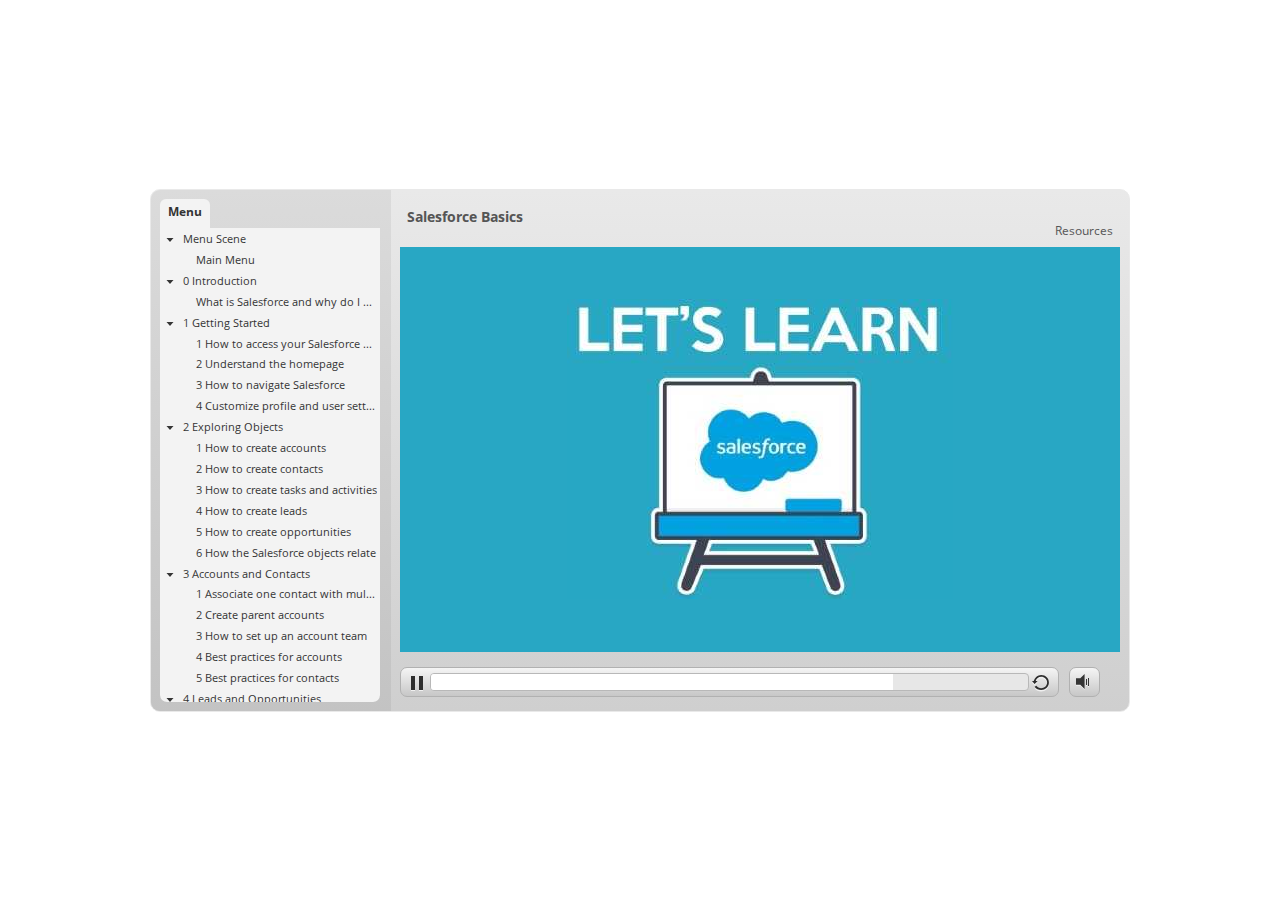
==== index.html @ 1280d8c4 "salesforcebasics" ====
<!DOCTYPE html>
<html lang="en-US">
<head>
  <meta charset="utf-8">
  <!-- Created using Storyline 360 - http://www.articulate.com  -->
  <!-- version: 3.52.25156.0 -->
  <title>Salesforce Basics</title>
  <meta http-equiv="x-ua-compatible" content="IE=edge" />
  <meta name="viewport" content="width=device-width, initial-scale=1.0, user-scalable=no, shrink-to-fit=no, minimal-ui" />
  <meta name="apple-mobile-web-app-capable" content="yes" />
  <style>
    html, body { height: 100%; padding: 0; margin: 0 }
    #app { height: 100%; width: 100%; }
  </style>
  
  <script>window.THREE = { };</script>
</head>
<body style="background: #FFFFFF" class="cs-HTML theme-classic">
  <!-- 360 -->
  <script>!function(e){function n(e,i){return e.test(i)}function i(e){var i=e||navigator.userAgent,o=i.split("[FBAN");if(void 0!==o[1]&&(i=o[0]),this.apple={phone:n(t,i),ipod:n(d,i),tablet:!n(t,i)&&n(s,i),device:n(t,i)||n(d,i)||n(s,i)},this.amazon={phone:n(h,i),tablet:!n(h,i)&&n(a,i),device:n(h,i)||n(a,i)},this.android={phone:n(h,i)||n(b,i),tablet:!n(h,i)&&!n(b,i)&&(n(a,i)||n(r,i)),device:n(h,i)||n(a,i)||n(b,i)||n(r,i)},this.windows={phone:n(l,i),tablet:n(p,i),device:n(l,i)||n(p,i)},this.other={blackberry:n(f,i),blackberry10:n(u,i),opera:n(c,i),firefox:n(A,i),chrome:n(w,i),device:n(f,i)||n(u,i)||n(c,i)||n(A,i)||n(w,i)},this.seven_inch=n(v,i),this.any=this.apple.device||this.android.device||this.windows.device||this.other.device||this.seven_inch,this.phone=this.apple.phone||this.android.phone||this.windows.phone,this.tablet=this.apple.tablet||this.android.tablet||this.windows.tablet,"undefined"==typeof window)return this}function o(){var e=new i;return e.Class=i,e}var t=/iPhone/i,d=/iPod/i,s=/iPad/i,b=/(?=.*\bAndroid\b)(?=.*\bMobile\b)/i,r=/Android/i,h=/(?=.*\bAndroid\b)(?=.*\bSD4930UR\b)/i,a=/(?=.*\bAndroid\b)(?=.*\b(?:KFOT|KFTT|KFJWI|KFJWA|KFSOWI|KFTHWI|KFTHWA|KFAPWI|KFAPWA|KFARWI|KFASWI|KFSAWI|KFSAWA)\b)/i,l=/IEMobile/i,p=/(?=.*\bWindows\b)(?=.*\bARM\b)/i,f=/BlackBerry/i,u=/BB10/i,c=/Opera Mini/i,w=/(CriOS|Chrome)(?=.*\bMobile\b)/i,A=/(?=.*\bFirefox\b)(?=.*\bMobile\b)/i,v=new RegExp("(?:Nexus 7|BNTV250|Kindle Fire|Silk|GT-P1000)","i");"undefined"!=typeof module&&module.exports&&"undefined"==typeof window?module.exports=i:"undefined"!=typeof module&&module.exports&&"undefined"!=typeof window?module.exports=o():"function"==typeof define&&define.amd?define("isMobile",[],e.isMobile=o()):e.isMobile=o()}(this);
    window.isMobile.apple.tablet = window.isMobile.apple.tablet ||
      (navigator.platform === 'MacIntel' && navigator.maxTouchPoints > 1);
    window.isMobile.apple.device = window.isMobile.apple.device || window.isMobile.apple.tablet;
    window.isMobile.tablet = window.isMobile.tablet || window.isMobile.apple.tablet;
    window.isMobile.any = window.isMobile.any || window.isMobile.apple.tablet;
  </script>

  <div id="focus-sink" tabIndex="-1"></div>

  <div id="preso"></div>
  <script>
    window.DS = {};
    window.globals = {
      DATA_PATH_BASE: '',
      HAS_FRAME: true,
      HAS_SLIDE: true,

      lmsPresent: false,
      tinCanPresent: false,
      cmi5Present: false,
      aoSupport: false,
      scale: 'noscale',
      captureRc: false,
      browserSize: 'optimal',
      bgColor: '#FFFFFF',
      features: 'ModernPlayerRefresh,MultipleQuizTracking',
      themeName: 'classic',
      preloaderColor: '#FFFFFF',
      suppressAnalytics: false,
      productChannel: 'stable',
      publishSource: 'storyline',
      aid: 'auth0|5c04fb402dd4a22db5a9f972',
      cid: 'c6c031bf-0e09-4565-9632-c4c2af1afd9c',
      playerVersion: '3.52.25156.0',
      maxIosVideoElements: 5,

      
      parseParams: function(qs) {
        if (window.globals.parsedParams != null) {
          return window.globals.parsedParams;
        }
        qs = (qs || window.location.search.substr(1)).split('+').join(' ');
        var params = {},
            tokens,
            re = /[?&]?([^=]+)=([^&]*)/g;

        while (tokens = re.exec(qs)) {
          params[decodeURIComponent(tokens[1]).trim()] =
            decodeURIComponent(tokens[2]).trim();
        }
        window.globals.parsedParams = params;
        return params;
      }

    };

    (function() {

      var classTypes = [ 'desktop', 'mobile', 'phone', 'tablet' ];

      var addDeviceClasses = function(prefix, testObj) {
        var curr, i;
        for (i = 0; i < classTypes.length; i++) {
          curr = classTypes[i];
          if (testObj[curr]) {
            document.body.classList.add(prefix + curr);
          }
        }
      };

      var params = window.globals.parseParams(),
          isDevicePreview = params.devicepreview === '1',
          isPhoneOverride = params.deviceType === 'phone' || (isDevicePreview && params.phone == '1'),
          isTabletOverride = (params.deviceType === 'tablet' || isDevicePreview) && !isPhoneOverride,
          isMobileOverride = isPhoneOverride || isTabletOverride;

      var deviceView = {
        desktop: !window.isMobile.any && !isMobileOverride,
        mobile: window.isMobile.any || isMobileOverride,
        phone: isPhoneOverride || (window.isMobile.phone && !isTabletOverride),
        tablet: isTabletOverride || window.isMobile.tablet
      };

      window.globals.deviceView = deviceView;
      window.isMobile.desktop = !window.isMobile.any;
      window.isMobile.mobile = window.isMobile.any;

      addDeviceClasses('view-', deviceView);

    })();
  </script>
  
  <script src='story_content/user.js' type=text/javascript></script>
  <div class="slide-loader"></div>

  <script type="text/javascript">
    if (window.globals.deviceView.isMobile) { var doc = document, loader = doc.body.querySelector('.slide-loader'); [ 1, 2, 3 ].forEach(function(n) { var d = doc.createElement('div'); d.style.backgroundColor = window.globals.preloaderColor; d.classList.add('mobile-loader-dot'); d.classList.add('dot' + n); loader.appendChild(d); }); }
  </script>

  <div class="mobile-load-title-overlay" style="display: none">
    <div class="mobile-load-title">Salesforce Basics</div>
  </div>

  <div class="mobile-chrome-warning"></div>

  <script>
    
    if (window.autoSpider && window.vInterfaceObject) {
      document.querySelector('.mobile-load-title-overlay').style.display = 'none';
    }
  </script>

  

  <link rel="stylesheet" href="html5/data/css/output.min.css" data-noprefix />
</body>
<script src="html5/lib/scripts/bootstrapper.min.js"></script>
</html>
---- html5/data/css/output.min.css ----
@font-face {
  font-family: 'Open SansBold CharsBoldB5528249';
  src: url('[data-uri]');
  font-style: normal;
  font-weight: normal;
}
@font-face {
  font-family: 'Open Sans Charset1_ 6N51AB0D3FF';
  src: url('[data-uri]');
  font-style: normal;
  font-weight: normal;
}
@font-face {
  font-family: 'Keep Calm Med Charset1_ED4BF4B8';
  src: url('[data-uri]');
  font-style: normal;
  font-weight: normal;
}
@font-face {
  font-family: 'Leelawadee UI Charset1_0DC6A600';
  src: url('[data-uri]');
  font-style: normal;
  font-weight: normal;
}
@font-face {
  font-family: 'Brush Script MT Charset15D0063F';
  src: url('[data-uri]');
  font-style: normal;
  font-weight: normal;
}
@font-face {
  font-family: 'Leelawadee UIBold CBoldF6DCAFC3';
  src: url('[data-uri]');
  font-style: normal;
  font-weight: normal;
}
@font-face {
  font-family: 'Keep Calm Med Charset0_F193056A';
  src: url('[data-uri]');
  font-style: normal;
  font-weight: normal;
}
@font-face {
  font-family: 'Leelawadee UI Charset0_53404DA5';
  src: url('[data-uri]');
  font-style: normal;
  font-weight: normal;
}
@font-face {
  font-family: 'Brush Script MT Charset5DE9E680';
  src: url('[data-uri]');
  font-style: normal;
  font-weight: normal;
}
@font-face {
  font-family: 'Leelawadee UIBold CBoldF9F2E69C';
  src: url('[data-uri]');
  font-style: normal;
  font-weight: normal;
}
@font-face {
  font-family: 'Open Sans Charset0_v9TY33EDE6F2';
  src: url('[data-uri]');
  font-style: normal;
  font-weight: normal;
}
@font-face {
  font-family: 'Open SansBold CharsBoldE47A47C6';
  src: url('[data-uri]');
  font-style: normal;
  font-weight: normal;
}
.cs-npnxnanbnsnfns10111100101 .cs-infopanel  {
  box-shadow: 0 1px 0 rgba(184, 184, 184, 1);
  background: rgba(255, 255, 255, 1);
}
.cs-npnxnanbnsnfns10111100101 .cs-infopanel .cs-link {
  color: rgba(124, 34, 128, 1);
}
.cs-npnxnanbnsnfns10111100101 .cs-infopanel .cs-link:hover {
  color: rgba(0, 0, 238, 1);
}
.cs-npnxnanbnsnfns10111100101 .cs-infopanel .cs-name {
  color: rgba(68, 68, 68, 1);
}
.cs-npnxnanbnsnfns10111100101 .cs-infopanel .cs-title {
  color: rgba(153, 153, 153, 1);
}
.cs-npnxnanbnsnfns10111100101 .cs-infopanelpopup  {
  box-shadow: 0 1px 0 rgba(184, 184, 184, 1);
  background: linear-gradient(180deg, rgba(233, 233, 233, 1) 0%, rgba(207, 207, 207, 1) 100%);
}
.cs-npnxnanbnsnfns10111100101 .cs-infopanelpopup .cs-link {
  color: rgba(124, 34, 128, 1);
}
.cs-npnxnanbnsnfns10111100101 .cs-infopanelpopup .cs-link:hover {
  color: rgba(0, 0, 238, 1);
}
.cs-npnxnanbnsnfns10111100101 .cs-infopanelpopup .cs-name {
  color: rgba(68, 68, 68, 1);
}
.cs-npnxnanbnsnfns10111100101 .cs-infopanelpopup .cs-bio {
  color: rgba(153, 153, 153, 1);
}
.cs-npnxnanbnsnfns10111100101 .cs-timer  {
  color: rgba(85, 85, 85, 1);
}
.cs-npnxnanbnsnfns10111100101 .cs-duration stop:first-child {
  stop-color: rgba(0, 215, 255, 1);
}
.cs-npnxnanbnsnfns10111100101 .cs-duration stop:last-child {
  stop-color: rgba(0, 171, 255, 1);
}
.cs-npnxnanbnsnfns10111100101 .cs-elapsed stop:first-child {
  stop-color: rgba(254, 227, 71, 1);
}
.cs-npnxnanbnsnfns10111100101 .cs-elapsed stop:last-child {
  stop-color: rgba(252, 204, 42, 1);
}
.cs-npnxnanbnsnfns10111100101 .cs-timer .cs-pie .cs-innerstroke {
  stroke: rgba(199, 199, 199, 1);
}
.cs-npnxnanbnsnfns10111100101 .cs-timer .cs-pie .cs-innerborder {
  stroke: rgba(255, 255, 255, 1);
}
.cs-npnxnanbnsnfns10111100101 .cs-window  {
  box-shadow: 0 8px 5px rgba(0, 0, 0, 0.2);
  border-color: rgba(234, 234, 234, 1);
  background: rgba(243, 243, 243, 1);
  color: rgba(85, 85, 85, 1);
}
.cs-npnxnanbnsnfns10111100101 .cs-window .cs-diva {
  border-color: rgba(247, 247, 247, 1);
}
.cs-npnxnanbnsnfns10111100101 .cs-window .cs-divb {
  border-color: rgba(211, 211, 211, 1);
}
.cs-npnxnanbnsnfns10111100101 .cs-editor .cs-editor-slide {
  color: rgba(85, 85, 85, 1);
}
.cs-npnxnanbnsnfns10111100101 .cs-editor .cs-editor-html {
  color: rgba(68, 68, 68, 1);
}
.cs-npnxnanbnsnfns10111100101 .cs-editor .cs-editor-button {
  text-shadow: 0 1px 0 rgba(240, 240, 240, 1);
  color: rgba(53, 53, 53, 1);
  border-color: rgba(177, 177, 177, 1);
  background: linear-gradient(180deg, rgba(245, 245, 245, 1) 0%, rgba(199, 199, 199, 1) 100%);
}
.cs-npnxnanbnsnfns10111100101 .cs-editor .cs-editor-button:hover {
  background: linear-gradient(180deg, rgba(242, 242, 242, 1) 0%, rgba(175, 175, 175, 1) 100%);
}
.cs-npnxnanbnsnfns10111100101 .cs-editor .cs-editor-button:active {
  background: linear-gradient(180deg, rgba(199, 199, 199, 1) 0%, rgba(244, 244, 244, 1) 100%);
}
.cs-npnxnanbnsnfns10111100101 .cs-listitem  {
  color: rgba(53, 53, 53, 1);
  border-color: rgba(223, 223, 223, 1);
}
.cs-npnxnanbnsnfns10111100101 .cs-listitem.cs-viewed {
  color: rgba(144, 144, 144, 1);
}
.cs-npnxnanbnsnfns10111100101 .cs-listitem.cs-selected {
  color: rgba(53, 53, 53, 1);
  background: rgba(192, 226, 241, 1);
}
.cs-npnxnanbnsnfns10111100101 .cs-listitem.cs-selected:hover {
  background: rgba(192, 226, 241, 1);
}
.cs-npnxnanbnsnfns10111100101 .cs-listitem.cs-selected.hover {
  background: rgba(192, 226, 241, 1);
}
.cs-npnxnanbnsnfns10111100101 .cs-listitem.cs-selected:focus {
  background: rgba(192, 226, 241, 1);
}
.cs-npnxnanbnsnfns10111100101 .cs-listitem .cs-icon-carrot {
  fill: rgba(53, 53, 53, 1);
}
.cs-npnxnanbnsnfns10111100101 .cs-listitem .cs-icon-carrot .cs-shadow {
  fill: rgba(255, 255, 255, 1);
}
.cs-npnxnanbnsnfns10111100101 .cs-listitem:hover {
  background: rgba(230, 230, 230, 1);
}
.cs-npnxnanbnsnfns10111100101 .cs-listitem.hover {
  background: rgba(230, 230, 230, 1);
}
.cs-npnxnanbnsnfns10111100101 .cs-listitem:focus {
  background: rgba(230, 230, 230, 1);
}
.cs-npnxnanbnsnfns10111100101 .cs-glossary  {
  color: rgba(53, 53, 53, 1);
}
.cs-npnxnanbnsnfns10111100101 .cs-glossary .cs-scrolling-panel {
  background: rgba(231, 231, 231, 1);
}
.cs-npnxnanbnsnfns10111100101 .cs-glossary .cs-term.cs-selected .cs-choice-list-trigger {
  color: rgba(53, 53, 53, 1);
  background: rgba(192, 226, 241, 1);
}
.cs-npnxnanbnsnfns10111100101 .cs-glossary .cs-term.cs-selected .cs-choice-list-trigger:focus {
  color: rgba(53, 53, 53, 1);
  background: rgba(192, 226, 241, 1);
}
.cs-npnxnanbnsnfns10111100101 .cs-glossary .cs-term:hover .cs-choice-list-trigger {
  background: rgba(230, 230, 230, 1);
}
.cs-npnxnanbnsnfns10111100101 .cs-glossary .cs-term.hover .cs-choice-list-trigger {
  background: rgba(230, 230, 230, 1);
}
.cs-npnxnanbnsnfns10111100101 .cs-glossary .cs-term .cs-choice-list-trigger:focus {
  background: rgba(230, 230, 230, 1);
}
.cs-npnxnanbnsnfns10111100101 .cs-glossary .cs-diva {
  border-color: rgba(226, 226, 226, 1);
}
.cs-npnxnanbnsnfns10111100101 .cs-glossary .cs-divb {
  border-color: rgba(226, 226, 226, 1);
}
.cs-npnxnanbnsnfns10111100101 .cs-glossary .cs-divc {
  border-color: rgba(250, 250, 250, 1);
}
.cs-npnxnanbnsnfns10111100101 .cs-glossary .cs-heading {
  color: rgba(68, 68, 68, 1);
}
.cs-npnxnanbnsnfns10111100101 .cs-resource .cs-separator {
  border-color: rgba(224, 224, 224, 1);
}
.cs-npnxnanbnsnfns10111100101 .cs-outline  {
  color: rgba(68, 68, 68, 1);
}
.cs-npnxnanbnsnfns10111100101 .cs-outline .cs-diva {
  border-color: rgba(198, 198, 198, 1);
}
.cs-npnxnanbnsnfns10111100101 .cs-outline .cs-divb {
  border-color: rgba(249, 249, 249, 1);
}
.cs-npnxnanbnsnfns10111100101 .cs-outline .cs-divc {
  border-color: rgba(225, 225, 225, 1);
}
.cs-npnxnanbnsnfns10111100101 .cs-outline .cs-search-filter:hover {
  color: rgba(0, 0, 238, 1);
}
.cs-npnxnanbnsnfns10111100101 .cs-outline .cs-search-filter.hover {
  color: rgba(0, 0, 238, 1);
}
.cs-npnxnanbnsnfns10111100101 .cs-transcript  {
  color: rgba(68, 68, 68, 1);
}
.cs-npnxnanbnsnfns10111100101 .cs-transcript .cs-div {
  border-color: rgba(225, 225, 225, 1);
}
.cs-npnxnanbnsnfns10111100101 .cs-tabs:not(.topmenu-item) {
  color: rgba(85, 85, 85, 1);
}
.cs-npnxnanbnsnfns10111100101 .cs-tabs .cs-inner-button:not(.topmenu-item) {
  text-shadow: 0 1px 0 rgba(240, 240, 240, 1);
}
.cs-npnxnanbnsnfns10111100101 .cs-tabs:hover:not(.topmenu-item) {
  color: rgba(51, 51, 51, 1);
}
.cs-npnxnanbnsnfns10111100101 .cs-tabs.cs-selected {
  background: rgba(243, 243, 243, 1);
  color: rgba(51, 51, 51, 1);
}
.cs-npnxnanbnsnfns10111100101 .cs-seekcontrol  {
  background: linear-gradient(180deg, rgba(245, 245, 245, 1) 0%, rgba(199, 199, 199, 1) 100%);
  border-color: rgba(177, 177, 177, 1);
}
.cs-npnxnanbnsnfns10111100101 .cs-seekcontrol .cs-button:hover .cs-icon {
  fill: rgba(85, 85, 85, 1);
}
.cs-npnxnanbnsnfns10111100101 .cs-seekcontrol .cs-button.hover .cs-icon {
  fill: rgba(85, 85, 85, 1);
}
.cs-npnxnanbnsnfns10111100101 .cs-seekcontrol .cs-button .cs-icon-shadow {
  fill: rgba(240, 240, 240, 1);
}
.cs-npnxnanbnsnfns10111100101 .cs-seekcontrol .cs-button .cs-icon {
  fill: rgba(45, 45, 45, 1);
}
.cs-npnxnanbnsnfns10111100101 .cs-seekcontrol .cs-seek .cs-fill {
  background: rgba(255, 255, 255, 1);
}
.cs-npnxnanbnsnfns10111100101 .cs-seekcontrol .cs-seek {
  background: rgba(231, 231, 231, 1);
  border-color: rgba(184, 184, 184, 1);
}
.cs-npnxnanbnsnfns10111100101 .cs-searchinput .cs-input {
  color: rgba(138, 138, 138, 1);
  border-color: rgba(173, 173, 173, 1);
  background: rgba(223, 223, 223, 1);
}
.cs-npnxnanbnsnfns10111100101 .cs-searchinput .cs-input:focus {
  color: rgba(51, 51, 51, 1);
  background: rgba(250, 250, 250, 1);
}
.cs-npnxnanbnsnfns10111100101 .cs-searchinput .cs-input:hover {
  box-shadow: inset 0 0 1px 0 rgba(107, 248, 255, 1);
}
.cs-npnxnanbnsnfns10111100101 .cs-searchinput .cs-input.hover {
  box-shadow: inset 0 0 1px 0 rgba(107, 248, 255, 1);
}
.cs-npnxnanbnsnfns10111100101 .cs-searchinput .cs-button .cs-icon {
  fill: rgba(138, 138, 138, 1);
}
.cs-npnxnanbnsnfns10111100101 .cs-searchinput .cs-button:hover {
  fill: linear-gradient(180deg, rgba(245, 245, 245, 1) 0%, rgba(199, 199, 199, 1) 100%);
}
.cs-npnxnanbnsnfns10111100101 .cs-searchinput .cs-button.hover {
  fill: linear-gradient(180deg, rgba(245, 245, 245, 1) 0%, rgba(199, 199, 199, 1) 100%);
}
.cs-npnxnanbnsnfns10111100101 .cs-menu  {
  box-shadow: 0 1px 0 rgba(184, 184, 184, 1);
  background: rgba(243, 243, 243, 1);
}
.cs-npnxnanbnsnfns10111100101 .cs-topmenu-item.active .cs-tab {
  background: rgba(243, 243, 243, 1);
}
.cs-npnxnanbnsnfns10111100101 .cs-logo  {
  box-shadow: 0 1px 0 rgba(184, 184, 184, 1);
  background: rgba(255, 255, 255, 1);
}
.cs-npnxnanbnsnfns10111100101 .cs-checkbox  {
  color: rgba(68, 68, 68, 1);
}
.cs-npnxnanbnsnfns10111100101 .cs-checkbox:hover {
  border-color: rgba(107, 248, 255, 1);
}
.cs-npnxnanbnsnfns10111100101 .cs-checkbox.hover {
  border-color: rgba(107, 248, 255, 1);
}
.cs-npnxnanbnsnfns10111100101 .cs-checkbox .cs-box {
  color: rgba(255, 255, 255, 1);
  border-color: rgba(184, 184, 184, 1);
}
.cs-npnxnanbnsnfns10111100101 .cs-checkbox .cs-box:checked::after {
  color: rgba(51, 204, 0, 1);
}
.cs-npnxnanbnsnfns10111100101 .cs-checkbox .cs-box.checked.after {
  color: rgba(51, 204, 0, 1);
}
.cs-npnxnanbnsnfns10111100101 .cs-button  {
  text-shadow: 0 1px 0 rgba(240, 240, 240, 1);
  color: rgba(53, 53, 53, 1);
  border-color: rgba(177, 177, 177, 1);
  background: linear-gradient(180deg, rgba(245, 245, 245, 1) 0%, rgba(199, 199, 199, 1) 100%);
  box-shadow: 0 1px 0 rgba(207, 207, 207, 1);
}
.cs-npnxnanbnsnfns10111100101 .cs-button .cs-icon {
  fill: rgba(53, 53, 53, 1);
}
.cs-npnxnanbnsnfns10111100101 .cs-button .cs-icon-shadow {
  fill: rgba(240, 240, 240, 1);
}
.cs-npnxnanbnsnfns10111100101 .cs-button:hover {
  background: linear-gradient(180deg, rgba(242, 242, 242, 1) 0%, rgba(175, 175, 175, 1) 100%);
}
.cs-npnxnanbnsnfns10111100101 .cs-button.hover {
  background: linear-gradient(180deg, rgba(242, 242, 242, 1) 0%, rgba(175, 175, 175, 1) 100%);
}
.cs-npnxnanbnsnfns10111100101 .cs-button:active {
  background: linear-gradient(180deg, rgba(199, 199, 199, 1) 0%, rgba(244, 244, 244, 1) 100%);
}
.cs-npnxnanbnsnfns10111100101 .cs-button.cs-disabled:hover {
  background: linear-gradient(180deg, rgba(245, 245, 245, 1) 0%, rgba(199, 199, 199, 1) 100%);
}
.cs-npnxnanbnsnfns10111100101 .cs-button.cs-disabled.hover {
  background: linear-gradient(180deg, rgba(245, 245, 245, 1) 0%, rgba(199, 199, 199, 1) 100%);
}
.cs-npnxnanbnsnfns10111100101 .cs-button.cs-disabled:active {
  background: linear-gradient(180deg, rgba(245, 245, 245, 1) 0%, rgba(199, 199, 199, 1) 100%);
}
.cs-npnxnanbnsnfns10111100101 .cs-button.cs-volume:hover {
  background: linear-gradient(180deg, rgba(245, 245, 245, 1) 0%, rgba(199, 199, 199, 1) 100%);
}
.cs-npnxnanbnsnfns10111100101 .cs-button.cs-volume.hover {
  background: linear-gradient(180deg, rgba(245, 245, 245, 1) 0%, rgba(199, 199, 199, 1) 100%);
}
.cs-npnxnanbnsnfns10111100101 .cs-button.cs-volume:active {
  background: linear-gradient(180deg, rgba(245, 245, 245, 1) 0%, rgba(199, 199, 199, 1) 100%);
}
.cs-npnxnanbnsnfns10111100101.cs-base  {
  color: rgba(85, 85, 85, 1);
  border-color: rgba(233, 233, 233, 1);
  background: linear-gradient(180deg, rgba(233, 233, 233, 1) 0%, rgba(207, 207, 207, 1) 100%);
}
.cs-npnxnanbnsnfns10111100101.cs-base .cs-separator .cs-diva {
  background: rgba(211, 211, 211, 1);
}
.cs-npnxnanbnsnfns10111100101.cs-base .cs-separator .cs-divb {
  background: rgba(247, 247, 247, 1);
}
.cs-npnxnanbnsnfns10111100101.cs-base .cs-topmenu-item.active .cs-tab {
  border-color: rgba(211, 211, 211, 1);
}
.cs-npnxnanbnsnfns10111100101.cs-base .cs-topmenu-item.active .cs-panel {
  border-color: rgba(211, 211, 211, 1);
}
.cs-npnxnanbnsnfns10111100101.cs-base .cs-left {
  background: linear-gradient(180deg, rgba(219, 219, 219, 1) 0%, rgba(195, 195, 195, 1) 100%);
}
.cs-npnxnanbnsnfns10111100101.cs-base .cs-area-primary .cs-slide-container {
  background: linear-gradient(180deg, rgba(233, 233, 233, 1) 0%, rgba(207, 207, 207, 1) 100%);
}
.cs-npnxnanbnsnfns10111100101 .cs-volume::-moz-range-thumb {
  border-color: rgba(165, 165, 165, 1);
  box-shadow: inset 0 0 1px 0 rgba(212, 212, 212, 1);
  background: rgba(200, 200, 200, 1);
}
.cs-npnxnanbnsnfns10111100101 .cs-volume::-ms-thumb {
  border-color: rgba(165, 165, 165, 1);
  box-shadow: inset 0 0 1px 0 rgba(212, 212, 212, 1);
  background: rgba(200, 200, 200, 1);
}
.cs-npnxnanbnsnfns10111100101 .cs-volume::-webkit-slider-thumb {
  border-color: rgba(165, 165, 165, 1);
  box-shadow: inset 0 0 1px 0 rgba(212, 212, 212, 1);
  background: rgba(200, 200, 200, 1);
}
.cs-npnxnanbnsnfns10111100101 .cs-volume::-moz-range-track {
  border-color: rgba(242, 242, 242, 1);
  background: linear-gradient(180deg, rgba(188, 188, 188, 1) 0%, rgba(188, 188, 188, 1) 50.196%, rgba(195, 195, 195, 1) 100%);
}
.cs-npnxnanbnsnfns10111100101 .cs-volume::-ms-track {
  border-color: rgba(242, 242, 242, 1);
  background: linear-gradient(180deg, rgba(188, 188, 188, 1) 0%, rgba(188, 188, 188, 1) 50.196%, rgba(195, 195, 195, 1) 100%);
}
.cs-npnxnanbnsnfns10111100101 .cs-volume::-webkit-slider-runnable-track {
  border-color: rgba(242, 242, 242, 1);
  background: linear-gradient(180deg, rgba(188, 188, 188, 1) 0%, rgba(188, 188, 188, 1) 50.196%, rgba(195, 195, 195, 1) 100%);
}
body.show-focus .tab-focus-box {
  border-color: rgba(255, 255, 0, 1);
}
.skipnav {
  border-color: rgba(255, 255, 0, 1);
}
.fn-npnxnanbsnfns10111100101 {
  font-family: 'Open SansD6FFC9F9';
  -webkit-font-variant-ligatures: no-common-ligatures;
  font-variant-ligatures: no-common-ligatures;
}
.fn-pxabnsnfns10111100101 {
  font-family: 'Open SansD6FFC9F9';
  -webkit-font-variant-ligatures: no-common-ligatures;
  font-variant-ligatures: no-common-ligatures;
}
.fn-npxnabnsnfns10111100101 {
  font-family: 'Open SansD6FFC9F9';
  -webkit-font-variant-ligatures: no-common-ligatures;
  font-variant-ligatures: no-common-ligatures;
}
.fn-npnxnanbnsnfns10111100101 {
  font-family: 'Open SansD6FFC9F9';
  -webkit-font-variant-ligatures: no-common-ligatures;
  font-variant-ligatures: no-common-ligatures;
}
.fn-pxabnsnfns10111100100 {
  font-family: 'Open SansD6FFC9F9';
  -webkit-font-variant-ligatures: no-common-ligatures;
  font-variant-ligatures: no-common-ligatures;
}
.fn-pnxanbnsnfns10111100101 {
  font-family: 'Open SansD6FFC9F9';
  -webkit-font-variant-ligatures: no-common-ligatures;
  font-variant-ligatures: no-common-ligatures;
}
@font-face {
  font-family: 'Open SansD6FFC9F9';
  src: url('[data-uri]');
  font-style: normal;
  font-weight: bold;
}
@font-face {
  font-family: 'Open SansD6FFC9F9';
  src: url('[data-uri]');
  font-style: normal;
  font-weight: normal;
}
.cs-InvalidPromptSlide .cs-5xNy60o200l-InvalidPromptSlide-btn0 {
  color: rgba(53, 53, 53, 1);
  border-color: rgba(177, 177, 177, 1);
  background: linear-gradient(180deg, rgba(245, 245, 245, 1) 0%, rgba(199, 199, 199, 1) 100%);
  text-shadow: 0 1px 0 rgba(240, 240, 240, 1);
}
.cs-InvalidPromptSlide .cs-5xNy60o200l-InvalidPromptSlide-btn0 .cs-html {
  color: rgba(68, 68, 68, 1);
}
.cs-InvalidPromptSlide .cs-5xNy60o200l-InvalidPromptSlide-btn0 .cs-slide {
  border-color: rgba(85, 85, 85, 1);
}
.cs-InvalidPromptSlide .cs-5xNy60o200l-InvalidPromptSlide-btn0:hover {
  background: linear-gradient(180deg, rgba(242, 242, 242, 1) 0%, rgba(175, 175, 175, 1) 100%);
}
.cs-InvalidPromptSlide .cs-5xNy60o200l-InvalidPromptSlide-btn0:active {
  background: linear-gradient(180deg, rgba(199, 199, 199, 1) 0%, rgba(244, 244, 244, 1) 100%);
}
.cs-PrintPromptSlide .cs-5xNy60o200l-PrintPromptSlide-btn0 {
  color: rgba(53, 53, 53, 1);
  border-color: rgba(177, 177, 177, 1);
  background: linear-gradient(180deg, rgba(245, 245, 245, 1) 0%, rgba(199, 199, 199, 1) 100%);
  text-shadow: 0 1px 0 rgba(240, 240, 240, 1);
}
.cs-PrintPromptSlide .cs-5xNy60o200l-PrintPromptSlide-btn0 .cs-html {
  color: rgba(68, 68, 68, 1);
}
.cs-PrintPromptSlide .cs-5xNy60o200l-PrintPromptSlide-btn0 .cs-slide {
  border-color: rgba(85, 85, 85, 1);
}
.cs-PrintPromptSlide .cs-5xNy60o200l-PrintPromptSlide-btn0:hover {
  background: linear-gradient(180deg, rgba(242, 242, 242, 1) 0%, rgba(175, 175, 175, 1) 100%);
}
.cs-PrintPromptSlide .cs-5xNy60o200l-PrintPromptSlide-btn0:active {
  background: linear-gradient(180deg, rgba(199, 199, 199, 1) 0%, rgba(244, 244, 244, 1) 100%);
}
.cs-ScrollPromptSlide .cs-5xNy60o200l-ScrollPromptSlide-btn0 {
  color: rgba(53, 53, 53, 1);
  border-color: rgba(177, 177, 177, 1);
  background: linear-gradient(180deg, rgba(245, 245, 245, 1) 0%, rgba(199, 199, 199, 1) 100%);
  text-shadow: 0 1px 0 rgba(240, 240, 240, 1);
}
.cs-ScrollPromptSlide .cs-5xNy60o200l-ScrollPromptSlide-btn0 .cs-html {
  color: rgba(68, 68, 68, 1);
}
.cs-ScrollPromptSlide .cs-5xNy60o200l-ScrollPromptSlide-btn0 .cs-slide {
  border-color: rgba(85, 85, 85, 1);
}
.cs-ScrollPromptSlide .cs-5xNy60o200l-ScrollPromptSlide-btn0:hover {
  background: linear-gradient(180deg, rgba(242, 242, 242, 1) 0%, rgba(175, 175, 175, 1) 100%);
}
.cs-ScrollPromptSlide .cs-5xNy60o200l-ScrollPromptSlide-btn0:active {
  background: linear-gradient(180deg, rgba(199, 199, 199, 1) 0%, rgba(244, 244, 244, 1) 100%);
}
.cs-ResumePromptSlide .cs-5xNy60o200l-ResumePromptSlide-btn0 {
  color: rgba(53, 53, 53, 1);
  border-color: rgba(177, 177, 177, 1);
  background: linear-gradient(180deg, rgba(245, 245, 245, 1) 0%, rgba(199, 199, 199, 1) 100%);
  text-shadow: 0 1px 0 rgba(240, 240, 240, 1);
}
.cs-ResumePromptSlide .cs-5xNy60o200l-ResumePromptSlide-btn0 .cs-html {
  color: rgba(68, 68, 68, 1);
}
.cs-ResumePromptSlide .cs-5xNy60o200l-ResumePromptSlide-btn0 .cs-slide {
  border-color: rgba(85, 85, 85, 1);
}
.cs-ResumePromptSlide .cs-5xNy60o200l-ResumePromptSlide-btn0:hover {
  background: linear-gradient(180deg, rgba(242, 242, 242, 1) 0%, rgba(175, 175, 175, 1) 100%);
}
.cs-ResumePromptSlide .cs-5xNy60o200l-ResumePromptSlide-btn0:active {
  background: linear-gradient(180deg, rgba(199, 199, 199, 1) 0%, rgba(244, 244, 244, 1) 100%);
}
.cs-ResumePromptSlide .cs-5xNy60o200l-ResumePromptSlide-btn1 {
  color: rgba(53, 53, 53, 1);
  border-color: rgba(177, 177, 177, 1);
  background: linear-gradient(180deg, rgba(245, 245, 245, 1) 0%, rgba(199, 199, 199, 1) 100%);
  text-shadow: 0 1px 0 rgba(240, 240, 240, 1);
}
.cs-ResumePromptSlide .cs-5xNy60o200l-ResumePromptSlide-btn1 .cs-html {
  color: rgba(68, 68, 68, 1);
}
.cs-ResumePromptSlide .cs-5xNy60o200l-ResumePromptSlide-btn1 .cs-slide {
  border-color: rgba(85, 85, 85, 1);
}
.cs-ResumePromptSlide .cs-5xNy60o200l-ResumePromptSlide-btn1:hover {
  background: linear-gradient(180deg, rgba(242, 242, 242, 1) 0%, rgba(175, 175, 175, 1) 100%);
}
.cs-ResumePromptSlide .cs-5xNy60o200l-ResumePromptSlide-btn1:active {
  background: linear-gradient(180deg, rgba(199, 199, 199, 1) 0%, rgba(244, 244, 244, 1) 100%);
}
.cs-ExternalInterfaceErrorSlide .cs-buttonOK {
  color: rgba(53, 53, 53, 1);
  border-color: rgba(177, 177, 177, 1);
  background: linear-gradient(180deg, rgba(245, 245, 245, 1) 0%, rgba(199, 199, 199, 1) 100%);
  text-shadow: 0 1px 0 rgba(240, 240, 240, 1);
}
.cs-ExternalInterfaceErrorSlide .cs-buttonOK .cs-html {
  color: rgba(68, 68, 68, 1);
}
.cs-ExternalInterfaceErrorSlide .cs-buttonOK .cs-slide {
  border-color: rgba(85, 85, 85, 1);
}
.cs-ExternalInterfaceErrorSlide .cs-buttonOK:hover {
  background: linear-gradient(180deg, rgba(242, 242, 242, 1) 0%, rgba(175, 175, 175, 1) 100%);
}
.cs-ExternalInterfaceErrorSlide .cs-buttonOK:active {
  background: linear-gradient(180deg, rgba(199, 199, 199, 1) 0%, rgba(244, 244, 244, 1) 100%);
}
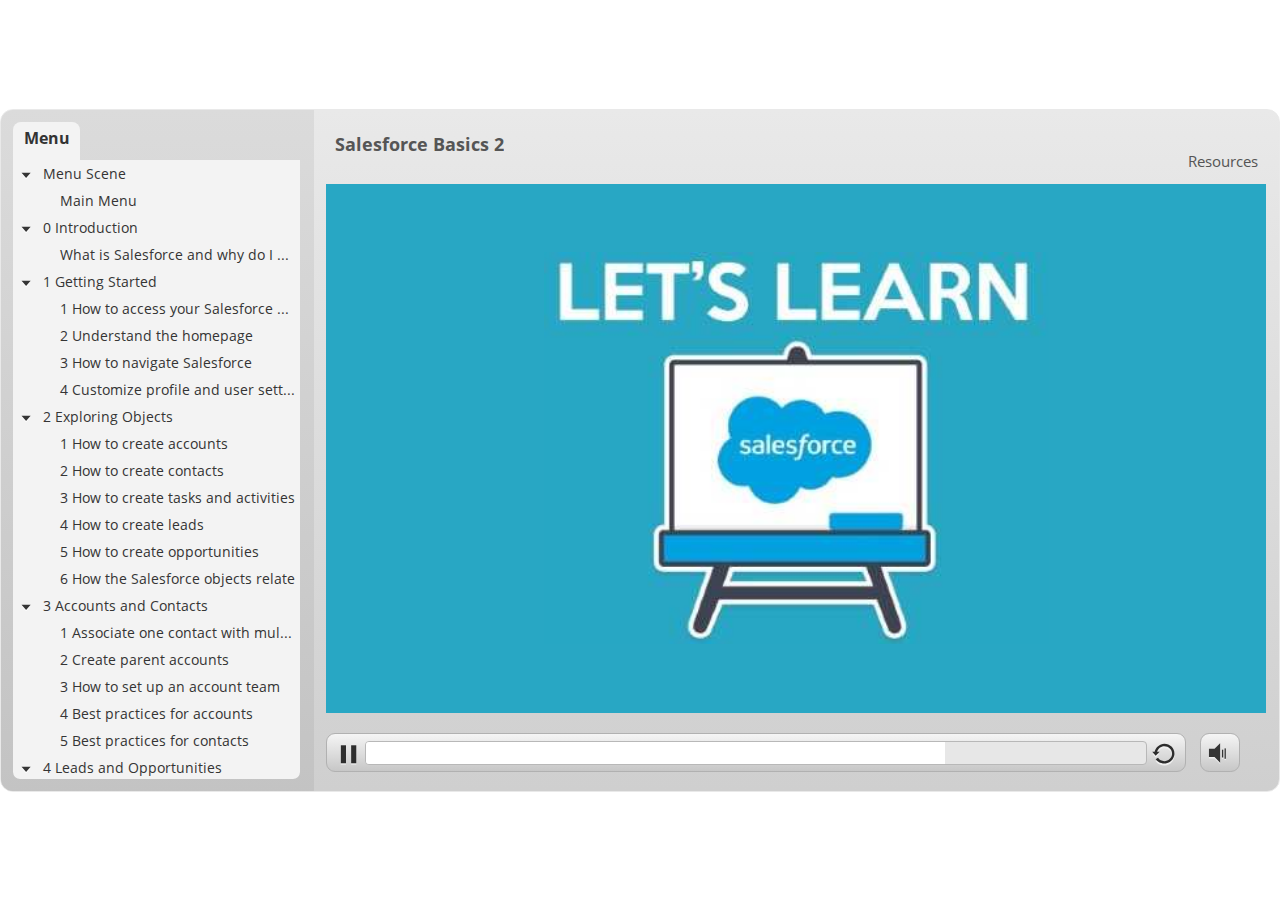
==== commit 2873f185: "gh-salesforce" ====
--- a/index.html
+++ b/index.html
@@ -4,7 +4,7 @@
   <meta charset="utf-8">
   <!-- Created using Storyline 360 - http://www.articulate.com  -->
   <!-- version: 3.52.25156.0 -->
-  <title>Salesforce Basics</title>
+  <title>Salesforce Basics 2</title>
   <meta http-equiv="x-ua-compatible" content="IE=edge" />
   <meta name="viewport" content="width=device-width, initial-scale=1.0, user-scalable=no, shrink-to-fit=no, minimal-ui" />
   <meta name="apple-mobile-web-app-capable" content="yes" />
@@ -39,7 +39,7 @@
       tinCanPresent: false,
       cmi5Present: false,
       aoSupport: false,
-      scale: 'noscale',
+      scale: 'show all',
       captureRc: false,
       browserSize: 'optimal',
       bgColor: '#FFFFFF',
@@ -118,7 +118,7 @@
   </script>
 
   <div class="mobile-load-title-overlay" style="display: none">
-    <div class="mobile-load-title">Salesforce Basics</div>
+    <div class="mobile-load-title">Salesforce Basics 2</div>
   </div>
 
   <div class="mobile-chrome-warning"></div>
--- a/html5/data/css/output.min.css
+++ b/html5/data/css/output.min.css
@@ -1,35 +1,35 @@
 @font-face {
-  font-family: 'Open SansBold CharsBoldB5528249';
+  font-family: 'Open SansBold CharsBold698719C4';
   src: url('[data-uri]');
   font-style: normal;
   font-weight: normal;
 }
 @font-face {
-  font-family: 'Open Sans Charset1_ 6N51AB0D3FF';
+  font-family: 'Open Sans Charset1_ 67j8A462B0E';
   src: url('[data-uri]');
   font-style: normal;
   font-weight: normal;
 }
 @font-face {
-  font-family: 'Keep Calm Med Charset1_ED4BF4B8';
+  font-family: 'Keep Calm Med Charset1_1C8DA7A2';
   src: url('[data-uri]');
   font-style: normal;
   font-weight: normal;
 }
 @font-face {
-  font-family: 'Leelawadee UI Charset1_0DC6A600';
+  font-family: 'Leelawadee UI Charset1_97049F07';
   src: url('[data-uri]');
   font-style: normal;
   font-weight: normal;
 }
 @font-face {
-  font-family: 'Brush Script MT Charset15D0063F';
+  font-family: 'Brush Script MT Charset845F5ACD';
   src: url('[data-uri]');
   font-style: normal;
   font-weight: normal;
 }
 @font-face {
-  font-family: 'Leelawadee UIBold CBoldF6DCAFC3';
+  font-family: 'Leelawadee UIBold CBold4D693E37';
   src: url('[data-uri]');
   font-style: normal;
   font-weight: normal;
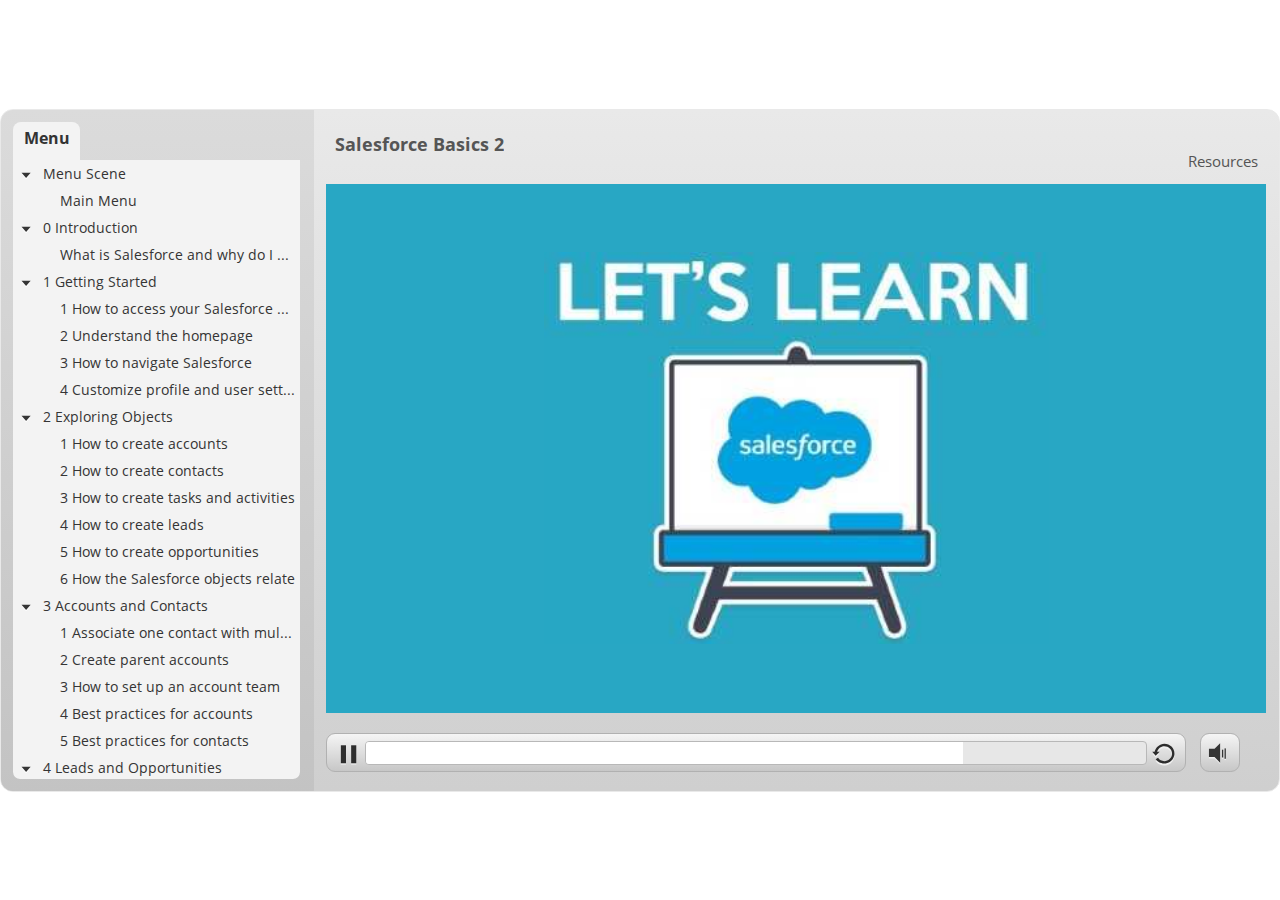
==== commit 25cd3f57: "gh-salesforce" ====
--- a/index.html
+++ b/index.html
@@ -41,7 +41,7 @@
       aoSupport: false,
       scale: 'show all',
       captureRc: false,
-      browserSize: 'optimal',
+      browserSize: 'fullscreen',
       bgColor: '#FFFFFF',
       features: 'ModernPlayerRefresh,MultipleQuizTracking',
       themeName: 'classic',
--- a/html5/data/css/output.min.css
+++ b/html5/data/css/output.min.css
@@ -1,35 +1,35 @@
 @font-face {
-  font-family: 'Open SansBold CharsBold698719C4';
+  font-family: 'Open SansBold CharsBoldC896F713';
   src: url('[data-uri]');
   font-style: normal;
   font-weight: normal;
 }
 @font-face {
-  font-family: 'Open Sans Charset1_ 67j8A462B0E';
+  font-family: 'Open Sans Charset1_ 69X58E6E8CD';
   src: url('[data-uri]');
   font-style: normal;
   font-weight: normal;
 }
 @font-face {
-  font-family: 'Keep Calm Med Charset1_1C8DA7A2';
+  font-family: 'Keep Calm Med Charset1_3F736155';
   src: url('[data-uri]');
   font-style: normal;
   font-weight: normal;
 }
 @font-face {
-  font-family: 'Leelawadee UI Charset1_97049F07';
+  font-family: 'Leelawadee UI Charset1_411153C8';
   src: url('[data-uri]');
   font-style: normal;
   font-weight: normal;
 }
 @font-face {
-  font-family: 'Brush Script MT Charset845F5ACD';
+  font-family: 'Brush Script MT Charset96154A18';
   src: url('[data-uri]');
   font-style: normal;
   font-weight: normal;
 }
 @font-face {
-  font-family: 'Leelawadee UIBold CBold4D693E37';
+  font-family: 'Leelawadee UIBold CBoldC58DB613';
   src: url('[data-uri]');
   font-style: normal;
   font-weight: normal;
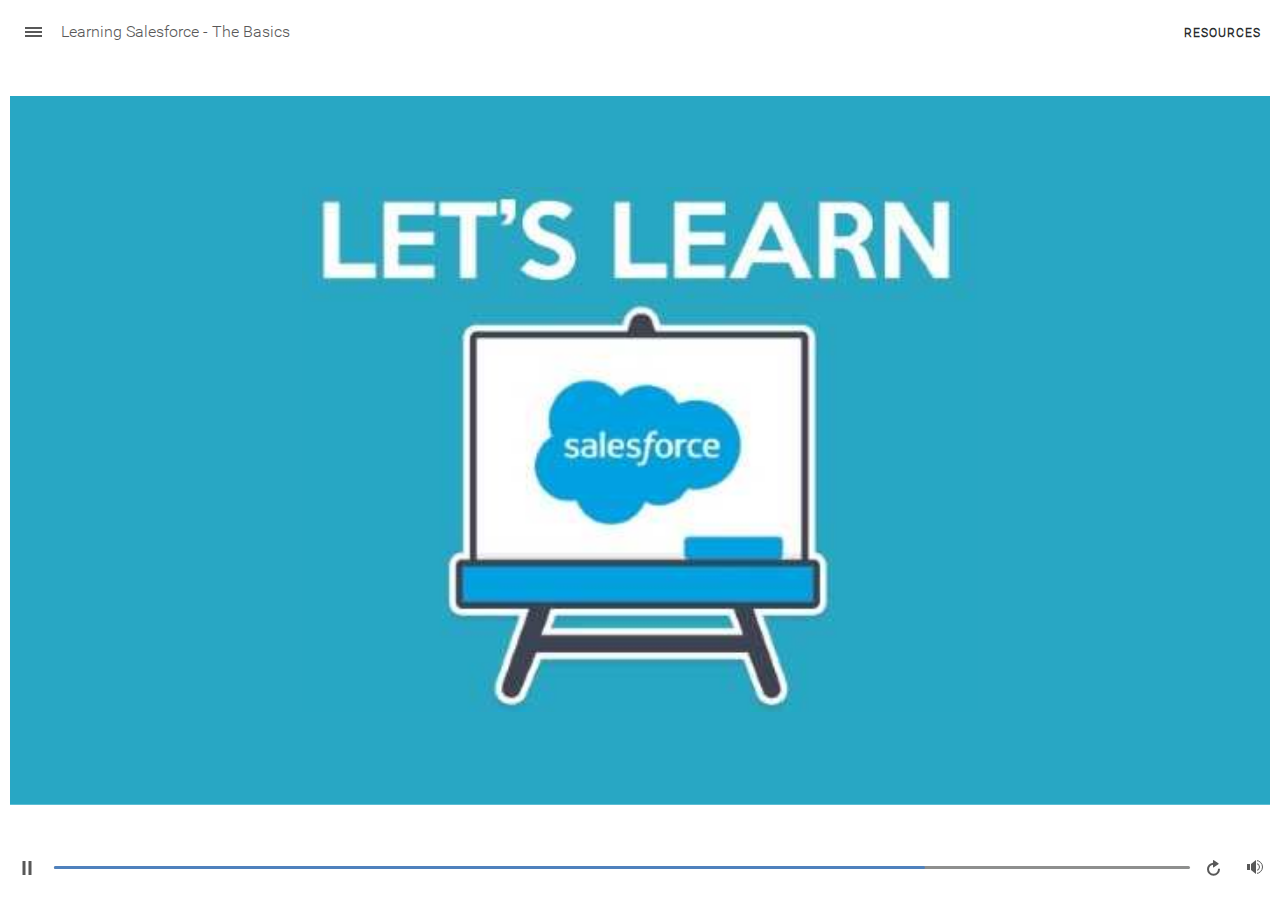
==== commit e5b12e79: "gh-salesforce" ====
--- a/index.html
+++ b/index.html
@@ -4,7 +4,7 @@
   <meta charset="utf-8">
   <!-- Created using Storyline 360 - http://www.articulate.com  -->
   <!-- version: 3.52.25156.0 -->
-  <title>Salesforce Basics 2</title>
+  <title>Learning Salesforce - The Basics</title>
   <meta http-equiv="x-ua-compatible" content="IE=edge" />
   <meta name="viewport" content="width=device-width, initial-scale=1.0, user-scalable=no, shrink-to-fit=no, minimal-ui" />
   <meta name="apple-mobile-web-app-capable" content="yes" />
@@ -15,7 +15,7 @@
   
   <script>window.THREE = { };</script>
 </head>
-<body style="background: #FFFFFF" class="cs-HTML theme-classic">
+<body style="background: #FFFFFF" class="cs-HTML theme-unified">
   <!-- 360 -->
   <script>!function(e){function n(e,i){return e.test(i)}function i(e){var i=e||navigator.userAgent,o=i.split("[FBAN");if(void 0!==o[1]&&(i=o[0]),this.apple={phone:n(t,i),ipod:n(d,i),tablet:!n(t,i)&&n(s,i),device:n(t,i)||n(d,i)||n(s,i)},this.amazon={phone:n(h,i),tablet:!n(h,i)&&n(a,i),device:n(h,i)||n(a,i)},this.android={phone:n(h,i)||n(b,i),tablet:!n(h,i)&&!n(b,i)&&(n(a,i)||n(r,i)),device:n(h,i)||n(a,i)||n(b,i)||n(r,i)},this.windows={phone:n(l,i),tablet:n(p,i),device:n(l,i)||n(p,i)},this.other={blackberry:n(f,i),blackberry10:n(u,i),opera:n(c,i),firefox:n(A,i),chrome:n(w,i),device:n(f,i)||n(u,i)||n(c,i)||n(A,i)||n(w,i)},this.seven_inch=n(v,i),this.any=this.apple.device||this.android.device||this.windows.device||this.other.device||this.seven_inch,this.phone=this.apple.phone||this.android.phone||this.windows.phone,this.tablet=this.apple.tablet||this.android.tablet||this.windows.tablet,"undefined"==typeof window)return this}function o(){var e=new i;return e.Class=i,e}var t=/iPhone/i,d=/iPod/i,s=/iPad/i,b=/(?=.*\bAndroid\b)(?=.*\bMobile\b)/i,r=/Android/i,h=/(?=.*\bAndroid\b)(?=.*\bSD4930UR\b)/i,a=/(?=.*\bAndroid\b)(?=.*\b(?:KFOT|KFTT|KFJWI|KFJWA|KFSOWI|KFTHWI|KFTHWA|KFAPWI|KFAPWA|KFARWI|KFASWI|KFSAWI|KFSAWA)\b)/i,l=/IEMobile/i,p=/(?=.*\bWindows\b)(?=.*\bARM\b)/i,f=/BlackBerry/i,u=/BB10/i,c=/Opera Mini/i,w=/(CriOS|Chrome)(?=.*\bMobile\b)/i,A=/(?=.*\bFirefox\b)(?=.*\bMobile\b)/i,v=new RegExp("(?:Nexus 7|BNTV250|Kindle Fire|Silk|GT-P1000)","i");"undefined"!=typeof module&&module.exports&&"undefined"==typeof window?module.exports=i:"undefined"!=typeof module&&module.exports&&"undefined"!=typeof window?module.exports=o():"function"==typeof define&&define.amd?define("isMobile",[],e.isMobile=o()):e.isMobile=o()}(this);
     window.isMobile.apple.tablet = window.isMobile.apple.tablet ||
@@ -39,13 +39,13 @@
       tinCanPresent: false,
       cmi5Present: false,
       aoSupport: false,
-      scale: 'show all',
+      scale: 'noscale',
       captureRc: false,
       browserSize: 'fullscreen',
       bgColor: '#FFFFFF',
       features: 'ModernPlayerRefresh,MultipleQuizTracking',
-      themeName: 'classic',
-      preloaderColor: '#FFFFFF',
+      themeName: 'unified',
+      preloaderColor: '#8C8C8C',
       suppressAnalytics: false,
       productChannel: 'stable',
       publishSource: 'storyline',
@@ -114,11 +114,11 @@
   <div class="slide-loader"></div>
 
   <script type="text/javascript">
-    if (window.globals.deviceView.isMobile) { var doc = document, loader = doc.body.querySelector('.slide-loader'); [ 1, 2, 3 ].forEach(function(n) { var d = doc.createElement('div'); d.style.backgroundColor = window.globals.preloaderColor; d.classList.add('mobile-loader-dot'); d.classList.add('dot' + n); loader.appendChild(d); }); }
+    var doc = document, loader = doc.body.querySelector('.slide-loader'); [ 1, 2, 3 ].forEach(function(n) { var d = doc.createElement('div'); d.style.backgroundColor = window.globals.preloaderColor; d.classList.add('mobile-loader-dot'); d.classList.add('dot' + n); loader.appendChild(d); });
   </script>
 
   <div class="mobile-load-title-overlay" style="display: none">
-    <div class="mobile-load-title">Salesforce Basics 2</div>
+    <div class="mobile-load-title">Learning Salesforce - The Basics</div>
   </div>
 
   <div class="mobile-chrome-warning"></div>
--- a/html5/data/css/output.min.css
+++ b/html5/data/css/output.min.css
@@ -1,36 +1,66 @@
 @font-face {
-  font-family: 'Open SansBold CharsBoldC896F713';
-  src: url('[data-uri]');
-  font-style: normal;
-  font-weight: normal;
-}
-@font-face {
-  font-family: 'Open Sans Charset1_ 69X58E6E8CD';
-  src: url('[data-uri]');
-  font-style: normal;
-  font-weight: normal;
-}
-@font-face {
-  font-family: 'Keep Calm Med Charset1_3F736155';
+  font-family: 'Roboto LightBold ChBoldDD34F68B';
+  src: url('[data-uri]');
+  font-style: normal;
+  font-weight: normal;
+}
+@font-face {
+  font-family: 'Roboto Light Charset1_ 1D113A62';
+  src: url('[data-uri]');
+  font-style: normal;
+  font-weight: normal;
+}
+@font-face {
+  font-family: 'Open SansBold CharsBoldA752B2C8';
+  src: url('[data-uri]');
+  font-style: normal;
+  font-weight: normal;
+}
+@font-face {
+  font-family: 'Open Sans Charset1_ 6kh85647E60';
+  src: url('[data-uri]');
+  font-style: normal;
+  font-weight: normal;
+}
+@font-face {
+  font-family: 'Keep Calm Med Charset1_8BE1207C';
   src: url('[data-uri]');
   font-style: normal;
   font-weight: normal;
 }
 @font-face {
-  font-family: 'Leelawadee UI Charset1_411153C8';
+  font-family: 'Leelawadee UI Charset1_DE660E48';
   src: url('[data-uri]');
   font-style: normal;
   font-weight: normal;
 }
 @font-face {
-  font-family: 'Brush Script MT Charset96154A18';
+  font-family: 'Brush Script MT Charset6C761501';
   src: url('[data-uri]');
   font-style: normal;
   font-weight: normal;
 }
 @font-face {
-  font-family: 'Leelawadee UIBold CBoldC58DB613';
+  font-family: 'Leelawadee UIBold CBold853BB4B8';
   src: url('[data-uri]');
+  font-style: normal;
+  font-weight: normal;
+}
+@font-face {
+  font-family: 'Open Sans Charset0_v9TY33EDE6F2';
+  src: url('[data-uri]');
+  font-style: normal;
+  font-weight: normal;
+}
+@font-face {
+  font-family: 'Arial Charset0_v8wz5YMo9EE9FF07';
+  src: url('[data-uri]');
+  font-style: normal;
+  font-weight: normal;
+}
+@font-face {
+  font-family: 'Open SansBold CharsBoldE47A47C6';
+  src: url('[data-uri]');
   font-style: normal;
   font-weight: normal;
 }
@@ -58,27 +88,18 @@
   font-style: normal;
   font-weight: normal;
 }
-@font-face {
-  font-family: 'Open Sans Charset0_v9TY33EDE6F2';
-  src: url('[data-uri]');
-  font-style: normal;
-  font-weight: normal;
-}
-@font-face {
-  font-family: 'Open SansBold CharsBoldE47A47C6';
-  src: url('[data-uri]');
-  font-style: normal;
-  font-weight: normal;
+.cs-HTML {
+  background: rgba(255, 255, 255, 1);
 }
 .cs-npnxnanbnsnfns10111100101 .cs-infopanel  {
-  box-shadow: 0 1px 0 rgba(184, 184, 184, 1);
+  box-shadow: 0 1px 0 rgba(0, 0, 0, 0);
   background: rgba(255, 255, 255, 1);
 }
 .cs-npnxnanbnsnfns10111100101 .cs-infopanel .cs-link {
-  color: rgba(124, 34, 128, 1);
+  color: rgba(88, 88, 88, 1);
 }
 .cs-npnxnanbnsnfns10111100101 .cs-infopanel .cs-link:hover {
-  color: rgba(0, 0, 238, 1);
+  color: rgba(255, 255, 255, 1);
 }
 .cs-npnxnanbnsnfns10111100101 .cs-infopanel .cs-name {
   color: rgba(68, 68, 68, 1);
@@ -87,35 +108,35 @@
   color: rgba(153, 153, 153, 1);
 }
 .cs-npnxnanbnsnfns10111100101 .cs-infopanelpopup  {
-  box-shadow: 0 1px 0 rgba(184, 184, 184, 1);
-  background: linear-gradient(180deg, rgba(233, 233, 233, 1) 0%, rgba(207, 207, 207, 1) 100%);
+  box-shadow: 0 1px 0 rgba(0, 0, 0, 0);
+  background: rgba(0, 0, 0, 0);
 }
 .cs-npnxnanbnsnfns10111100101 .cs-infopanelpopup .cs-link {
-  color: rgba(124, 34, 128, 1);
+  color: rgba(255, 0, 0, 1);
 }
 .cs-npnxnanbnsnfns10111100101 .cs-infopanelpopup .cs-link:hover {
-  color: rgba(0, 0, 238, 1);
+  color: rgba(255, 255, 255, 1);
 }
 .cs-npnxnanbnsnfns10111100101 .cs-infopanelpopup .cs-name {
-  color: rgba(68, 68, 68, 1);
+  color: rgba(255, 255, 255, 1);
 }
 .cs-npnxnanbnsnfns10111100101 .cs-infopanelpopup .cs-bio {
-  color: rgba(153, 153, 153, 1);
+  color: rgba(88, 88, 88, 1);
 }
 .cs-npnxnanbnsnfns10111100101 .cs-timer  {
-  color: rgba(85, 85, 85, 1);
+  color: rgba(88, 88, 88, 1);
 }
 .cs-npnxnanbnsnfns10111100101 .cs-duration stop:first-child {
-  stop-color: rgba(0, 215, 255, 1);
+  stop-color: rgba(220, 220, 220, 1);
 }
 .cs-npnxnanbnsnfns10111100101 .cs-duration stop:last-child {
-  stop-color: rgba(0, 171, 255, 1);
+  stop-color: rgba(220, 220, 220, 1);
 }
 .cs-npnxnanbnsnfns10111100101 .cs-elapsed stop:first-child {
   stop-color: rgba(254, 227, 71, 1);
 }
 .cs-npnxnanbnsnfns10111100101 .cs-elapsed stop:last-child {
-  stop-color: rgba(252, 204, 42, 1);
+  stop-color: rgba(254, 227, 71, 1);
 }
 .cs-npnxnanbnsnfns10111100101 .cs-timer .cs-pie .cs-innerstroke {
   stroke: rgba(199, 199, 199, 1);
@@ -125,310 +146,317 @@
 }
 .cs-npnxnanbnsnfns10111100101 .cs-window  {
   box-shadow: 0 8px 5px rgba(0, 0, 0, 0.2);
-  border-color: rgba(234, 234, 234, 1);
-  background: rgba(243, 243, 243, 1);
-  color: rgba(85, 85, 85, 1);
+  border-color: rgba(49, 99, 0, 1);
+  background: rgba(250, 250, 250, 1);
+  color: rgba(70, 70, 70, 1);
 }
 .cs-npnxnanbnsnfns10111100101 .cs-window .cs-diva {
-  border-color: rgba(247, 247, 247, 1);
+  border-color: rgba(0, 0, 0, 0);
 }
 .cs-npnxnanbnsnfns10111100101 .cs-window .cs-divb {
-  border-color: rgba(211, 211, 211, 1);
+  border-color: rgba(0, 0, 0, 0);
 }
 .cs-npnxnanbnsnfns10111100101 .cs-editor .cs-editor-slide {
-  color: rgba(85, 85, 85, 1);
+  color: rgba(255, 255, 255, 1);
 }
 .cs-npnxnanbnsnfns10111100101 .cs-editor .cs-editor-html {
-  color: rgba(68, 68, 68, 1);
+  color: rgba(70, 70, 70, 1);
 }
 .cs-npnxnanbnsnfns10111100101 .cs-editor .cs-editor-button {
-  text-shadow: 0 1px 0 rgba(240, 240, 240, 1);
-  color: rgba(53, 53, 53, 1);
-  border-color: rgba(177, 177, 177, 1);
-  background: linear-gradient(180deg, rgba(245, 245, 245, 1) 0%, rgba(199, 199, 199, 1) 100%);
+  text-shadow: 0 1px 0 rgba(0, 0, 0, 0);
+  color: rgba(255, 255, 255, 1);
+  border-color: rgba(33, 68, 0, 1);
+  background: rgba(60, 124, 0, 1);
 }
 .cs-npnxnanbnsnfns10111100101 .cs-editor .cs-editor-button:hover {
-  background: linear-gradient(180deg, rgba(242, 242, 242, 1) 0%, rgba(175, 175, 175, 1) 100%);
+  background: rgba(66, 142, 0, 1);
 }
 .cs-npnxnanbnsnfns10111100101 .cs-editor .cs-editor-button:active {
-  background: linear-gradient(180deg, rgba(199, 199, 199, 1) 0%, rgba(244, 244, 244, 1) 100%);
+  background: rgba(46, 93, 0, 1);
 }
 .cs-npnxnanbnsnfns10111100101 .cs-listitem  {
-  color: rgba(53, 53, 53, 1);
-  border-color: rgba(223, 223, 223, 1);
-}
-.cs-npnxnanbnsnfns10111100101 .cs-listitem.cs-viewed {
-  color: rgba(144, 144, 144, 1);
-}
-.cs-npnxnanbnsnfns10111100101 .cs-listitem.cs-selected {
-  color: rgba(53, 53, 53, 1);
-  background: rgba(192, 226, 241, 1);
-}
-.cs-npnxnanbnsnfns10111100101 .cs-listitem.cs-selected:hover {
-  background: rgba(192, 226, 241, 1);
-}
-.cs-npnxnanbnsnfns10111100101 .cs-listitem.cs-selected.hover {
-  background: rgba(192, 226, 241, 1);
-}
-.cs-npnxnanbnsnfns10111100101 .cs-listitem.cs-selected:focus {
-  background: rgba(192, 226, 241, 1);
-}
-.cs-npnxnanbnsnfns10111100101 .cs-listitem .cs-icon-carrot {
-  fill: rgba(53, 53, 53, 1);
-}
-.cs-npnxnanbnsnfns10111100101 .cs-listitem .cs-icon-carrot .cs-shadow {
+  color: rgba(70, 70, 70, 1);
+  border-color: none;
+  border: 1px solid transparent;
+}
+.cs-npnxnanbnsnfns10111100101 .cs-listitem:hover {
+  background: rgba(0, 0, 0, 0.05);
+  border-color: rgba(142, 143, 142, 1) !important;
+  border-width: 1px;
+  border-radius: 2px;
+  border-style: solid;
+  box-sizing: border-box;
+}
+.cs-npnxnanbnsnfns10111100101 .cs-listitem.hover {
+  background: rgba(0, 0, 0, 0.05);
+  border-color: rgba(142, 143, 142, 1) !important;
+  border-width: 1px;
+  border-radius: 2px;
+  border-style: solid;
+  box-sizing: border-box;
+}
+.cs-npnxnanbnsnfns10111100101 .cs-glossary  {
+  color: rgba(70, 70, 70, 1);
+}
+.cs-npnxnanbnsnfns10111100101 .cs-glossary .cs-scrolling-panel {
+  background: rgba(0, 0, 0, 0);
+}
+.cs-npnxnanbnsnfns10111100101 .cs-glossary .cs-term.cs-selected .cs-choice-list-trigger {
+  color: rgba(255, 255, 255, 1);
+  background: rgba(255, 255, 255, 1);
+}
+.cs-npnxnanbnsnfns10111100101 .cs-glossary .cs-term.cs-selected .cs-choice-list-trigger:focus {
+  color: rgba(255, 255, 255, 1);
+  background: rgba(255, 255, 255, 1);
+}
+.cs-npnxnanbnsnfns10111100101 .cs-glossary .cs-term:hover .cs-choice-list-trigger {
+  background: rgba(70, 70, 70, 1);
+}
+.cs-npnxnanbnsnfns10111100101 .cs-glossary .cs-term.hover .cs-choice-list-trigger {
+  background: rgba(70, 70, 70, 1);
+}
+.cs-npnxnanbnsnfns10111100101 .cs-glossary .cs-term .cs-choice-list-trigger:focus {
+  background: rgba(70, 70, 70, 1);
+}
+.cs-npnxnanbnsnfns10111100101 .cs-glossary .cs-diva {
+  border-color: rgba(0, 0, 0, 0);
+}
+.cs-npnxnanbnsnfns10111100101 .cs-glossary .cs-divb {
+  border-color: rgba(0, 0, 0, 0);
+}
+.cs-npnxnanbnsnfns10111100101 .cs-glossary .cs-divc {
+  border-color: rgba(0, 0, 0, 0);
+}
+.cs-npnxnanbnsnfns10111100101 .cs-glossary .cs-heading {
+  color: rgba(44, 47, 48, 1);
+  font-weight: 700;
+}
+.note-content p span {
+  color: rgba(70, 70, 70, 1);
+  line-height: 1.4em;
+  font-size: 103.769%;
+}
+.cs-npnxnanbnsnfns10111100101 .cs-resource .cs-separator {
+  border-color: rgba(0, 0, 0, 0);
+}
+.cs-npnxnanbnsnfns10111100101 .cs-outline  {
+  color: rgba(45, 45, 45, 1);
+}
+.cs-npnxnanbnsnfns10111100101 .cs-outline .cs-diva {
+  border-color: rgba(0, 0, 0, 0);
+}
+.cs-npnxnanbnsnfns10111100101 .cs-outline .cs-divb {
+  border-color: rgba(0, 0, 0, 0);
+}
+.cs-npnxnanbnsnfns10111100101 .cs-outline .cs-divc {
+  border-color: rgba(0, 0, 0, 0);
+}
+.cs-npnxnanbnsnfns10111100101 .cs-outline .cs-search-filter:hover {
+  color: rgba(0, 0, 0, 0);
+}
+.cs-npnxnanbnsnfns10111100101 .cs-outline .cs-search-filter.hover {
+  color: rgba(0, 0, 0, 0);
+}
+.cs-npnxnanbnsnfns10111100101 .cs-transcript  {
+  color: rgba(255, 255, 255, 1);
+}
+.cs-npnxnanbnsnfns10111100101 .cs-transcript .cs-div {
+  border-color: rgba(0, 0, 0, 0);
+}
+.cs-npnxnanbnsnfns10111100101 .cs-tabs:not(.topmenu-item) {
+  color: rgba(39, 43, 44, 1);
+}
+.cs-npnxnanbnsnfns10111100101 .cs-tabs .cs-inner-button:not(.topmenu-item) {
+  text-shadow: 0 1px 0 rgba(0, 0, 0, 0);
+}
+.cs-npnxnanbnsnfns10111100101 .cs-tabs:hover:not(.topmenu-item) {
+  color: rgba(39, 43, 44, 1);
+}
+.cs-npnxnanbnsnfns10111100101 .cs-tabs.cs-selected {
+  background: rgba(0, 0, 0, 0);
+  color: rgba(39, 43, 44, 1);
+}
+.cs-npnxnanbnsnfns10111100101 .cs-seekcontrol  {
+  background: rgba(0, 0, 0, 0);
+  border-color: rgba(0, 0, 0, 0);
+}
+.cs-npnxnanbnsnfns10111100101 .cs-seekcontrol .cs-button:hover .cs-icon {
   fill: rgba(255, 255, 255, 1);
 }
-.cs-npnxnanbnsnfns10111100101 .cs-listitem:hover {
-  background: rgba(230, 230, 230, 1);
-}
-.cs-npnxnanbnsnfns10111100101 .cs-listitem.hover {
-  background: rgba(230, 230, 230, 1);
-}
-.cs-npnxnanbnsnfns10111100101 .cs-listitem:focus {
-  background: rgba(230, 230, 230, 1);
-}
-.cs-npnxnanbnsnfns10111100101 .cs-glossary  {
-  color: rgba(53, 53, 53, 1);
-}
-.cs-npnxnanbnsnfns10111100101 .cs-glossary .cs-scrolling-panel {
-  background: rgba(231, 231, 231, 1);
-}
-.cs-npnxnanbnsnfns10111100101 .cs-glossary .cs-term.cs-selected .cs-choice-list-trigger {
-  color: rgba(53, 53, 53, 1);
-  background: rgba(192, 226, 241, 1);
-}
-.cs-npnxnanbnsnfns10111100101 .cs-glossary .cs-term.cs-selected .cs-choice-list-trigger:focus {
-  color: rgba(53, 53, 53, 1);
-  background: rgba(192, 226, 241, 1);
-}
-.cs-npnxnanbnsnfns10111100101 .cs-glossary .cs-term:hover .cs-choice-list-trigger {
-  background: rgba(230, 230, 230, 1);
-}
-.cs-npnxnanbnsnfns10111100101 .cs-glossary .cs-term.hover .cs-choice-list-trigger {
-  background: rgba(230, 230, 230, 1);
-}
-.cs-npnxnanbnsnfns10111100101 .cs-glossary .cs-term .cs-choice-list-trigger:focus {
-  background: rgba(230, 230, 230, 1);
-}
-.cs-npnxnanbnsnfns10111100101 .cs-glossary .cs-diva {
-  border-color: rgba(226, 226, 226, 1);
-}
-.cs-npnxnanbnsnfns10111100101 .cs-glossary .cs-divb {
-  border-color: rgba(226, 226, 226, 1);
-}
-.cs-npnxnanbnsnfns10111100101 .cs-glossary .cs-divc {
+.cs-npnxnanbnsnfns10111100101 .cs-seekcontrol .cs-button.hover .cs-icon {
+  fill: rgba(255, 255, 255, 1);
+}
+.cs-npnxnanbnsnfns10111100101 .cs-seekcontrol .cs-button .cs-icon-shadow {
+  fill: rgba(0, 0, 0, 0);
+}
+.cs-npnxnanbnsnfns10111100101 .cs-seekcontrol .cs-button .cs-icon {
+  fill: rgba(140, 140, 140, 1);
+}
+.cs-npnxnanbnsnfns10111100101 .cs-seekcontrol .cs-seek .cs-fill {
+  background: rgba(255, 255, 255, 0.6);
+}
+.cs-npnxnanbnsnfns10111100101 .cs-seekcontrol .cs-seek {
+  background: rgba(142, 143, 142, 1);
+  border-color: rgba(0, 0, 0, 0);
+}
+.cs-npnxnanbnsnfns10111100101 .cs-searchinput .cs-input {
+  color: rgba(70, 70, 70, 1);
+  border-color: rgba(0, 0, 0, 0);
+  background: rgba(0, 0, 0, 0.05);
+}
+.cs-npnxnanbnsnfns10111100101 .cs-searchinput .cs-input:focus {
+  color: rgba(44, 47, 48, 1);
+  background: rgba(41, 41, 41, 1);
+}
+.cs-npnxnanbnsnfns10111100101 .cs-searchinput .cs-input:hover {
+  box-shadow: inset 0 0 1px 0 rgba(69, 126, 19, 0);
+}
+.cs-npnxnanbnsnfns10111100101 .cs-searchinput .cs-input.hover {
+  box-shadow: inset 0 0 1px 0 rgba(69, 126, 19, 0);
+}
+.cs-npnxnanbnsnfns10111100101 .cs-searchinput .cs-button .cs-icon {
+  fill: rgba(88, 88, 88, 1);
+}
+.cs-npnxnanbnsnfns10111100101 .cs-searchinput .cs-button:hover {
+  fill: rgba(63, 133, 0, 1);
+}
+.cs-npnxnanbnsnfns10111100101 .cs-searchinput .cs-button.hover {
+  fill: rgba(63, 133, 0, 1);
+}
+.cs-npnxnanbnsnfns10111100101 .cs-menu  {
+  box-shadow: 0 1px 0 rgba(0, 0, 0, 0);
+  background: rgba(250, 250, 250, 1);
+}
+.cs-npnxnanbnsnfns10111100101 .cs-topmenu-item.active .cs-tab {
+  background: rgba(250, 250, 250, 1);
+}
+.cs-npnxnanbnsnfns10111100101 .cs-logo  {
+  box-shadow: 0 1px 0 rgba(37, 75, 0, 1);
+  background: rgba(255, 255, 255, 0);
+}
+.cs-npnxnanbnsnfns10111100101 .cs-checkbox  {
+  color: rgba(255, 255, 255, 1);
+}
+.cs-npnxnanbnsnfns10111100101 .cs-checkbox:hover {
+  border-color: rgba(175, 221, 130, 1);
+}
+.cs-npnxnanbnsnfns10111100101 .cs-checkbox.hover {
+  border-color: rgba(175, 221, 130, 1);
+}
+.cs-npnxnanbnsnfns10111100101 .cs-checkbox .cs-box {
+  color: rgba(255, 255, 255, 1);
+  border-color: rgba(42, 83, 0, 1);
+}
+.cs-npnxnanbnsnfns10111100101 .cs-checkbox .cs-box:checked::after {
+  color: rgba(43, 196, 0, 1);
+}
+.cs-npnxnanbnsnfns10111100101 .cs-button  {
+  text-shadow: 0 1px 0 rgba(0, 0, 0, 0);
+  color: rgba(88, 88, 88, 1);
+  border-color: rgba(0, 0, 0, 0);
+  background: rgba(0, 0, 0, 0);
+  box-shadow: 0 1px 0 rgba(0, 0, 0, 0);
+}
+.cs-npnxnanbnsnfns10111100101 .cs-button .cs-icon {
+  fill: rgba(88, 88, 88, 1);
+}
+.cs-npnxnanbnsnfns10111100101 .cs-button .cs-icon-shadow {
+  fill: rgba(0, 0, 0, 0);
+}
+.cs-npnxnanbnsnfns10111100101 .cs-button:hover {
+  background: rgba(39, 43, 44, 1);
+}
+.cs-npnxnanbnsnfns10111100101 .cs-button.hover {
+  background: rgba(39, 43, 44, 1);
+}
+.cs-npnxnanbnsnfns10111100101 .cs-button:active {
+  background: rgba(0, 0, 0, 0);
+}
+.cs-npnxnanbnsnfns10111100101 .cs-button.cs-disabled:hover {
+  background: rgba(0, 0, 0, 0);
+}
+.cs-npnxnanbnsnfns10111100101 .cs-button.cs-disabled.hover {
+  background: rgba(0, 0, 0, 0);
+}
+.cs-npnxnanbnsnfns10111100101 .cs-button.cs-disabled:active {
+  background: rgba(0, 0, 0, 0);
+}
+.cs-npnxnanbnsnfns10111100101 .cs-button.cs-volume:hover {
+  background: rgba(0, 0, 0, 0);
+}
+.cs-npnxnanbnsnfns10111100101 .cs-button.cs-volume.hover {
+  background: rgba(0, 0, 0, 0);
+}
+.cs-npnxnanbnsnfns10111100101 .cs-button.cs-volume:active {
+  background: rgba(0, 0, 0, 0);
+}
+.cs-npnxnanbnsnfns10111100101.cs-base  {
+  color: rgba(88, 88, 88, 1);
+  border-color: rgba(255, 255, 255, 0);
+  background: rgba(255, 255, 255, 1);
+}
+.cs-npnxnanbnsnfns10111100101.cs-base .cs-separator .cs-diva {
+  background: rgba(250, 250, 250, 1);
+}
+.cs-npnxnanbnsnfns10111100101.cs-base .cs-separator .cs-divb {
+  background: rgba(0, 0, 0, 0);
+}
+.cs-npnxnanbnsnfns10111100101.cs-base .cs-topmenu-item.active .cs-tab {
   border-color: rgba(250, 250, 250, 1);
 }
-.cs-npnxnanbnsnfns10111100101 .cs-glossary .cs-heading {
-  color: rgba(68, 68, 68, 1);
-}
-.cs-npnxnanbnsnfns10111100101 .cs-resource .cs-separator {
-  border-color: rgba(224, 224, 224, 1);
-}
-.cs-npnxnanbnsnfns10111100101 .cs-outline  {
-  color: rgba(68, 68, 68, 1);
-}
-.cs-npnxnanbnsnfns10111100101 .cs-outline .cs-diva {
-  border-color: rgba(198, 198, 198, 1);
-}
-.cs-npnxnanbnsnfns10111100101 .cs-outline .cs-divb {
-  border-color: rgba(249, 249, 249, 1);
-}
-.cs-npnxnanbnsnfns10111100101 .cs-outline .cs-divc {
-  border-color: rgba(225, 225, 225, 1);
-}
-.cs-npnxnanbnsnfns10111100101 .cs-outline .cs-search-filter:hover {
-  color: rgba(0, 0, 238, 1);
-}
-.cs-npnxnanbnsnfns10111100101 .cs-outline .cs-search-filter.hover {
-  color: rgba(0, 0, 238, 1);
-}
-.cs-npnxnanbnsnfns10111100101 .cs-transcript  {
-  color: rgba(68, 68, 68, 1);
-}
-.cs-npnxnanbnsnfns10111100101 .cs-transcript .cs-div {
-  border-color: rgba(225, 225, 225, 1);
-}
-.cs-npnxnanbnsnfns10111100101 .cs-tabs:not(.topmenu-item) {
-  color: rgba(85, 85, 85, 1);
-}
-.cs-npnxnanbnsnfns10111100101 .cs-tabs .cs-inner-button:not(.topmenu-item) {
-  text-shadow: 0 1px 0 rgba(240, 240, 240, 1);
-}
-.cs-npnxnanbnsnfns10111100101 .cs-tabs:hover:not(.topmenu-item) {
-  color: rgba(51, 51, 51, 1);
-}
-.cs-npnxnanbnsnfns10111100101 .cs-tabs.cs-selected {
-  background: rgba(243, 243, 243, 1);
-  color: rgba(51, 51, 51, 1);
-}
-.cs-npnxnanbnsnfns10111100101 .cs-seekcontrol  {
-  background: linear-gradient(180deg, rgba(245, 245, 245, 1) 0%, rgba(199, 199, 199, 1) 100%);
-  border-color: rgba(177, 177, 177, 1);
-}
-.cs-npnxnanbnsnfns10111100101 .cs-seekcontrol .cs-button:hover .cs-icon {
-  fill: rgba(85, 85, 85, 1);
-}
-.cs-npnxnanbnsnfns10111100101 .cs-seekcontrol .cs-button.hover .cs-icon {
-  fill: rgba(85, 85, 85, 1);
-}
-.cs-npnxnanbnsnfns10111100101 .cs-seekcontrol .cs-button .cs-icon-shadow {
-  fill: rgba(240, 240, 240, 1);
-}
-.cs-npnxnanbnsnfns10111100101 .cs-seekcontrol .cs-button .cs-icon {
-  fill: rgba(45, 45, 45, 1);
-}
-.cs-npnxnanbnsnfns10111100101 .cs-seekcontrol .cs-seek .cs-fill {
+.cs-npnxnanbnsnfns10111100101.cs-base .cs-topmenu-item.active .cs-panel {
+  border-color: rgba(250, 250, 250, 1);
+}
+.cs-npnxnanbnsnfns10111100101.cs-base .cs-left {
+  background: rgba(250, 250, 250, 1);
+}
+.cs-npnxnanbnsnfns10111100101.cs-base .cs-area-primary .cs-slide-container {
   background: rgba(255, 255, 255, 1);
 }
-.cs-npnxnanbnsnfns10111100101 .cs-seekcontrol .cs-seek {
-  background: rgba(231, 231, 231, 1);
-  border-color: rgba(184, 184, 184, 1);
-}
-.cs-npnxnanbnsnfns10111100101 .cs-searchinput .cs-input {
-  color: rgba(138, 138, 138, 1);
-  border-color: rgba(173, 173, 173, 1);
-  background: rgba(223, 223, 223, 1);
-}
-.cs-npnxnanbnsnfns10111100101 .cs-searchinput .cs-input:focus {
-  color: rgba(51, 51, 51, 1);
-  background: rgba(250, 250, 250, 1);
-}
-.cs-npnxnanbnsnfns10111100101 .cs-searchinput .cs-input:hover {
-  box-shadow: inset 0 0 1px 0 rgba(107, 248, 255, 1);
-}
-.cs-npnxnanbnsnfns10111100101 .cs-searchinput .cs-input.hover {
-  box-shadow: inset 0 0 1px 0 rgba(107, 248, 255, 1);
-}
-.cs-npnxnanbnsnfns10111100101 .cs-searchinput .cs-button .cs-icon {
-  fill: rgba(138, 138, 138, 1);
-}
-.cs-npnxnanbnsnfns10111100101 .cs-searchinput .cs-button:hover {
-  fill: linear-gradient(180deg, rgba(245, 245, 245, 1) 0%, rgba(199, 199, 199, 1) 100%);
-}
-.cs-npnxnanbnsnfns10111100101 .cs-searchinput .cs-button.hover {
-  fill: linear-gradient(180deg, rgba(245, 245, 245, 1) 0%, rgba(199, 199, 199, 1) 100%);
-}
-.cs-npnxnanbnsnfns10111100101 .cs-menu  {
-  box-shadow: 0 1px 0 rgba(184, 184, 184, 1);
-  background: rgba(243, 243, 243, 1);
-}
-.cs-npnxnanbnsnfns10111100101 .cs-topmenu-item.active .cs-tab {
-  background: rgba(243, 243, 243, 1);
-}
-.cs-npnxnanbnsnfns10111100101 .cs-logo  {
-  box-shadow: 0 1px 0 rgba(184, 184, 184, 1);
+.cs-npnxnanbnsnfns10111100101.cs-base.cs-custom-theme .cs-brandhighlight-bg {
+  background: rgba(79, 129, 189, 1) !important;
+}
+.cs-npnxnanbnsnfns10111100101.cs-base.cs-custom-theme .cs-brandhighlight-secondary-bg {
+  background: rgba(79, 129, 189, 1) !important;
+}
+.cs-npnxnanbnsnfns10111100101.cs-base.cs-custom-theme .cs-brandhighlight-border {
+  border-color: rgba(79, 129, 189, 1) !important;
+}
+.cs-npnxnanbnsnfns10111100101.cs-base.cs-custom-theme .cs-brandhighlight-text {
+  color: rgba(79, 129, 189, 1) !important;
+}
+.cs-npnxnanbnsnfns10111100101.cs-base.cs-custom-theme .cs-brandhighlight-fill {
+  fill: rgba(79, 129, 189, 1) !important;
+}
+.cs-npnxnanbnsnfns10111100101.cs-base.cs-custom-theme .cs-listitem.cs-selected {
+  background-color: rgba(0, 0, 0, 0.05) !important;
+}
+.cs-npnxnanbnsnfns10111100101 .cs-volume::-moz-range-thumb {
+  border-color: rgba(43, 85, 0, 1);
+  box-shadow: inset 0 0 1px 0 rgba(43, 85, 0, 1);
   background: rgba(255, 255, 255, 1);
 }
-.cs-npnxnanbnsnfns10111100101 .cs-checkbox  {
-  color: rgba(68, 68, 68, 1);
-}
-.cs-npnxnanbnsnfns10111100101 .cs-checkbox:hover {
-  border-color: rgba(107, 248, 255, 1);
-}
-.cs-npnxnanbnsnfns10111100101 .cs-checkbox.hover {
-  border-color: rgba(107, 248, 255, 1);
-}
-.cs-npnxnanbnsnfns10111100101 .cs-checkbox .cs-box {
-  color: rgba(255, 255, 255, 1);
-  border-color: rgba(184, 184, 184, 1);
-}
-.cs-npnxnanbnsnfns10111100101 .cs-checkbox .cs-box:checked::after {
-  color: rgba(51, 204, 0, 1);
-}
-.cs-npnxnanbnsnfns10111100101 .cs-checkbox .cs-box.checked.after {
-  color: rgba(51, 204, 0, 1);
-}
-.cs-npnxnanbnsnfns10111100101 .cs-button  {
-  text-shadow: 0 1px 0 rgba(240, 240, 240, 1);
-  color: rgba(53, 53, 53, 1);
-  border-color: rgba(177, 177, 177, 1);
-  background: linear-gradient(180deg, rgba(245, 245, 245, 1) 0%, rgba(199, 199, 199, 1) 100%);
-  box-shadow: 0 1px 0 rgba(207, 207, 207, 1);
-}
-.cs-npnxnanbnsnfns10111100101 .cs-button .cs-icon {
-  fill: rgba(53, 53, 53, 1);
-}
-.cs-npnxnanbnsnfns10111100101 .cs-button .cs-icon-shadow {
-  fill: rgba(240, 240, 240, 1);
-}
-.cs-npnxnanbnsnfns10111100101 .cs-button:hover {
-  background: linear-gradient(180deg, rgba(242, 242, 242, 1) 0%, rgba(175, 175, 175, 1) 100%);
-}
-.cs-npnxnanbnsnfns10111100101 .cs-button.hover {
-  background: linear-gradient(180deg, rgba(242, 242, 242, 1) 0%, rgba(175, 175, 175, 1) 100%);
-}
-.cs-npnxnanbnsnfns10111100101 .cs-button:active {
-  background: linear-gradient(180deg, rgba(199, 199, 199, 1) 0%, rgba(244, 244, 244, 1) 100%);
-}
-.cs-npnxnanbnsnfns10111100101 .cs-button.cs-disabled:hover {
-  background: linear-gradient(180deg, rgba(245, 245, 245, 1) 0%, rgba(199, 199, 199, 1) 100%);
-}
-.cs-npnxnanbnsnfns10111100101 .cs-button.cs-disabled.hover {
-  background: linear-gradient(180deg, rgba(245, 245, 245, 1) 0%, rgba(199, 199, 199, 1) 100%);
-}
-.cs-npnxnanbnsnfns10111100101 .cs-button.cs-disabled:active {
-  background: linear-gradient(180deg, rgba(245, 245, 245, 1) 0%, rgba(199, 199, 199, 1) 100%);
-}
-.cs-npnxnanbnsnfns10111100101 .cs-button.cs-volume:hover {
-  background: linear-gradient(180deg, rgba(245, 245, 245, 1) 0%, rgba(199, 199, 199, 1) 100%);
-}
-.cs-npnxnanbnsnfns10111100101 .cs-button.cs-volume.hover {
-  background: linear-gradient(180deg, rgba(245, 245, 245, 1) 0%, rgba(199, 199, 199, 1) 100%);
-}
-.cs-npnxnanbnsnfns10111100101 .cs-button.cs-volume:active {
-  background: linear-gradient(180deg, rgba(245, 245, 245, 1) 0%, rgba(199, 199, 199, 1) 100%);
-}
-.cs-npnxnanbnsnfns10111100101.cs-base  {
-  color: rgba(85, 85, 85, 1);
-  border-color: rgba(233, 233, 233, 1);
-  background: linear-gradient(180deg, rgba(233, 233, 233, 1) 0%, rgba(207, 207, 207, 1) 100%);
-}
-.cs-npnxnanbnsnfns10111100101.cs-base .cs-separator .cs-diva {
-  background: rgba(211, 211, 211, 1);
-}
-.cs-npnxnanbnsnfns10111100101.cs-base .cs-separator .cs-divb {
-  background: rgba(247, 247, 247, 1);
-}
-.cs-npnxnanbnsnfns10111100101.cs-base .cs-topmenu-item.active .cs-tab {
-  border-color: rgba(211, 211, 211, 1);
-}
-.cs-npnxnanbnsnfns10111100101.cs-base .cs-topmenu-item.active .cs-panel {
-  border-color: rgba(211, 211, 211, 1);
-}
-.cs-npnxnanbnsnfns10111100101.cs-base .cs-left {
-  background: linear-gradient(180deg, rgba(219, 219, 219, 1) 0%, rgba(195, 195, 195, 1) 100%);
-}
-.cs-npnxnanbnsnfns10111100101.cs-base .cs-area-primary .cs-slide-container {
-  background: linear-gradient(180deg, rgba(233, 233, 233, 1) 0%, rgba(207, 207, 207, 1) 100%);
-}
-.cs-npnxnanbnsnfns10111100101 .cs-volume::-moz-range-thumb {
-  border-color: rgba(165, 165, 165, 1);
-  box-shadow: inset 0 0 1px 0 rgba(212, 212, 212, 1);
-  background: rgba(200, 200, 200, 1);
-}
 .cs-npnxnanbnsnfns10111100101 .cs-volume::-ms-thumb {
-  border-color: rgba(165, 165, 165, 1);
-  box-shadow: inset 0 0 1px 0 rgba(212, 212, 212, 1);
-  background: rgba(200, 200, 200, 1);
+  border-color: rgba(43, 85, 0, 1);
+  box-shadow: inset 0 0 1px 0 rgba(43, 85, 0, 1);
+  background: rgba(255, 255, 255, 1);
 }
 .cs-npnxnanbnsnfns10111100101 .cs-volume::-webkit-slider-thumb {
-  border-color: rgba(165, 165, 165, 1);
-  box-shadow: inset 0 0 1px 0 rgba(212, 212, 212, 1);
-  background: rgba(200, 200, 200, 1);
+  border-color: rgba(43, 85, 0, 1);
+  box-shadow: inset 0 0 1px 0 rgba(43, 85, 0, 1);
+  background: rgba(255, 255, 255, 1);
 }
 .cs-npnxnanbnsnfns10111100101 .cs-volume::-moz-range-track {
-  border-color: rgba(242, 242, 242, 1);
-  background: linear-gradient(180deg, rgba(188, 188, 188, 1) 0%, rgba(188, 188, 188, 1) 50.196%, rgba(195, 195, 195, 1) 100%);
+  border-color: rgba(66, 140, 1, 1);
+  background: rgba(142, 143, 142, 1);
 }
 .cs-npnxnanbnsnfns10111100101 .cs-volume::-ms-track {
-  border-color: rgba(242, 242, 242, 1);
-  background: linear-gradient(180deg, rgba(188, 188, 188, 1) 0%, rgba(188, 188, 188, 1) 50.196%, rgba(195, 195, 195, 1) 100%);
+  border-color: rgba(66, 140, 1, 1);
+  background: rgba(142, 143, 142, 1);
 }
 .cs-npnxnanbnsnfns10111100101 .cs-volume::-webkit-slider-runnable-track {
-  border-color: rgba(242, 242, 242, 1);
-  background: linear-gradient(180deg, rgba(188, 188, 188, 1) 0%, rgba(188, 188, 188, 1) 50.196%, rgba(195, 195, 195, 1) 100%);
+  border-color: rgba(66, 140, 1, 1);
+  background: rgba(142, 143, 142, 1);
 }
 body.show-focus .tab-focus-box {
   border-color: rgba(255, 255, 0, 1);
@@ -436,153 +464,399 @@
 .skipnav {
   border-color: rgba(255, 255, 0, 1);
 }
+.cs-npnxnanbnsnfns10111100101 .cs-listitem:hover {
+  color: none;
+}
+.cs-npnxnanbnsnfns10111100101 .cs-listitem.hover {
+  color: none;
+}
+.cs-npnxnanbnsnfns10111100101 .cs-listitem.cs-viewed {
+  color: #464646;
+}
+.cs-npnxnanbnsnfns10111100101 .cs-listitem {
+  color: #464646;
+}
+.cs-npnxnanbnsnfns10111100101 .cs-listitem:hover .cs-icon-carrot * {
+  fill: none;
+}
+.cs-npnxnanbnsnfns10111100101 .cs-listitem.hover .cs-icon-carrot * {
+  fill: none;
+}
+.cs-npnxnanbnsnfns10111100101 .cs-listitem .cs-icon-carrot {
+  color: none;
+  top: calc(3px);
+}
+.cs-npnxnanbnsnfns10111100101 .cs-listitem .cs-icon-carrot .cs-shadow {
+  color: #2C2F30;
+}
+.cs-npnxnanbnsnfns10111100101 .item-collapsible .is-scene {
+  color: #2C2F30 !important;
+  font-weight: 700;
+}
+.cs-npnxnanbnsnfns10111100101 .is-scene .cs-icon-carrot * {
+  color: #2C2F30 !important;
+  font-weight: 700;
+}
+.cs-npnxnanbnsnfns10111100101 .is-scene:not(.outline-links-collapse) > a {
+  color: #2C2F30;
+}
+.cs-npnxnanbnsnfns10111100101 .is-scene:not(.outline-links-collapse) .cs-icon-carrot * {
+  fill: none !important;
+  color: #2C2F30 !important;
+}
+.cs-npnxnanbnsnfns10111100101 .tabs, .cs-npnxnanbnsnfns10111100101 .cs-logo {
+  border-bottom: 1px solid rgba(142, 143, 142, 1);
+}
+.cs-npnxnanbnsnfns10111100101 .area-secondary-wrapper:after {
+  background-image: url('[data-uri]');
+  background-size: 100%;
+}
+.cs-npnxnanbnsnfns10111100101 .panel-footer {
+  background: #FAFAFA;
+}
+.cs-npnxnanbnsnfns10111100101 #outline-search {
+  background: rgba(0, 0, 0, 0.05);
+  border-color: rgba(142, 143, 142, 1);
+  border-width: 1px;
+  border-style: solid;
+}
+.cs-npnxnanbnsnfns10111100101 .topmenu-panel #outline-search {
+  background: #EAEAEA;
+}
+.cs-npnxnanbnsnfns10111100101 .search-icon circle, .cs-npnxnanbnsnfns10111100101 .search-icon path {
+  stroke: #585858;
+}
+.cs-npnxnanbnsnfns10111100101 #outline-search input[type   =search] {
+  color: #2C2F30;
+}
+.cs-npnxnanbnsnfns10111100101 #outline-search ::-webkit-input-placeholder {
+  color: #464646 !important;
+}
+.cs-npnxnanbnsnfns10111100101 #outline-search :-ms-input-placeholder {
+  color: #464646 !important;
+}
+.cs-npnxnanbnsnfns10111100101 #outline-search ::-moz-placeholder {
+  color: #464646 !important;
+  opacity: 1;
+}
+.cs-npnxnanbnsnfns10111100101 .cs-topmenu-item.active, body:not(.is-touchable-tablet) .cs-npnxnanbnsnfns10111100101 .cs-topmenu-item:hover {
+  color: #272B2C;
+}
+.cs-npnxnanbnsnfns10111100101 .cs-topmenu-item.button-tapped {
+  color: #272B2C;
+}
+.cs-npnxnanbnsnfns10111100101 .cs-topmenu-item.active .cs-tab, .cs-npnxnanbnsnfns10111100101 .cs-topmenu-item .cs-tab {
+  background: transparent !important;
+  border: none !important;
+}
+.cs-npnxnanbnsnfns10111100101 .top-tabs-drop-icon div {
+  background: #585858;
+}
+.cs-npnxnanbnsnfns10111100101 .cs-panel.topmenu-panel .panel-content, .cs-npnxnanbnsnfns10111100101 .top-tabs-drop {
+  background: #FAFAFA;
+}
+.cs-npnxnanbnsnfns10111100101 .cs-topmenu-item.active .cs-panel {
+  background: #FAFAFA;
+}
+.cs-npnxnanbnsnfns10111100101 .cs-menu.topmenu-panel, .cs-npnxnanbnsnfns10111100101 .top-tabs-drop {
+  border: 1px solid rgba(250, 250, 250, 1) !important;
+  border-radius: 3px;
+}
+.cs-npnxnanbnsnfns10111100101 .resources .resources-list a:hover {
+  background: rgba(0, 0, 0, 0.05);
+}
+body:not(.is-touchable-tablet) .cs-npnxnanbnsnfns10111100101 .resources .resources-list a:hover {
+  background: rgba(0, 0, 0, 0.05);
+}
+.cs-npnxnanbnsnfns10111100101 .resources .resources-list a.hover {
+  background: rgba(0, 0, 0, 0.05);
+}
+body:not(.is-touchable-tablet) .cs-npnxnanbnsnfns10111100101 .resources .resources-list a.hover {
+  background: rgba(0, 0, 0, 0.05);
+}
+.cs-npnxnanbnsnfns10111100101 .resources .resources-list a.button-tapped {
+  background: rgba(0, 0, 0, 0.05);
+}
+.cs-npnxnanbnsnfns10111100101 .cs-icon path, .cs-npnxnanbnsnfns10111100101 .cs-icon rect, .cs-npnxnanbnsnfns10111100101 .cs-icon polygon, .cs-npnxnanbnsnfns10111100101 .menu-icon-wrapper.menu-icon-wrapper-hover path {
+  fill: #585858;
+}
+.cs-npnxnanbnsnfns10111100101 .cs-icon .icon-stroke-only {
+  fill: none !important;
+  stroke: #585858 !important;
+}
+body:not(.is-touchable-tablet) .cs-npnxnanbnsnfns10111100101 .cs-button:hover .cs-icon path, body:not(.is-touchable-tablet) .cs-npnxnanbnsnfns10111100101 .cs-button:hover .cs-icon rect, body:not(.is-touchable-tablet) .cs-npnxnanbnsnfns10111100101 .cs-button:hover .cs-icon polygon {
+  fill: #272B2C;
+}
+body:not(.is-touchable-tablet) .cs-npnxnanbnsnfns10111100101 .cs-tabs:hover .search-icon circle, body:not(.is-touchable-tablet) .cs-npnxnanbnsnfns10111100101 .cs-tabs:hover .search-icon path {
+  stroke: #272B2C;
+}
+.cs-npnxnanbnsnfns10111100101 .cs-button.button-tapped .cs-icon path, .cs-npnxnanbnsnfns10111100101 .cs-button.button-tapped .cs-icon rect, .cs-npnxnanbnsnfns10111100101 .cs-button.button-tapped .cs-icon polygon {
+  fill: #272B2C;
+}
+body:not(.is-touchable-tablet) .cs-npnxnanbnsnfns10111100101 .cs-button:hover .cs-icon .icon-stroke-only {
+  fill: none !important;
+  stroke: #272B2C !important;
+}
+.cs-npnxnanbnsnfns10111100101 .cs-button:button-tapped .cs-icon .icon-stroke-only {
+  fill: none !important;
+  stroke: #272B2C !important;
+}
+.cs-npnxnanbnsnfns10111100101 .menu-icon-wrapper.menu-icon-wrapper-hover svg path {
+  fill: #272B2C;
+}
+.floating-sidebar:not(.sidebar-closed) .cs-npnxnanbnsnfns10111100101 #hamburger .menu-icon-wrapper svg path {
+  fill: #BABBBA;
+}
+.floating-sidebar:not(.sidebar-closed) .cs-npnxnanbnsnfns10111100101 #hamburger .menu-icon-wrapper.menu-icon-wrapper-hover svg path {
+  fill: #F8F8F8;
+}
+.cs-npnxnanbnsnfns10111100101 .volume .btn:before {
+  background-image: url('[data-uri]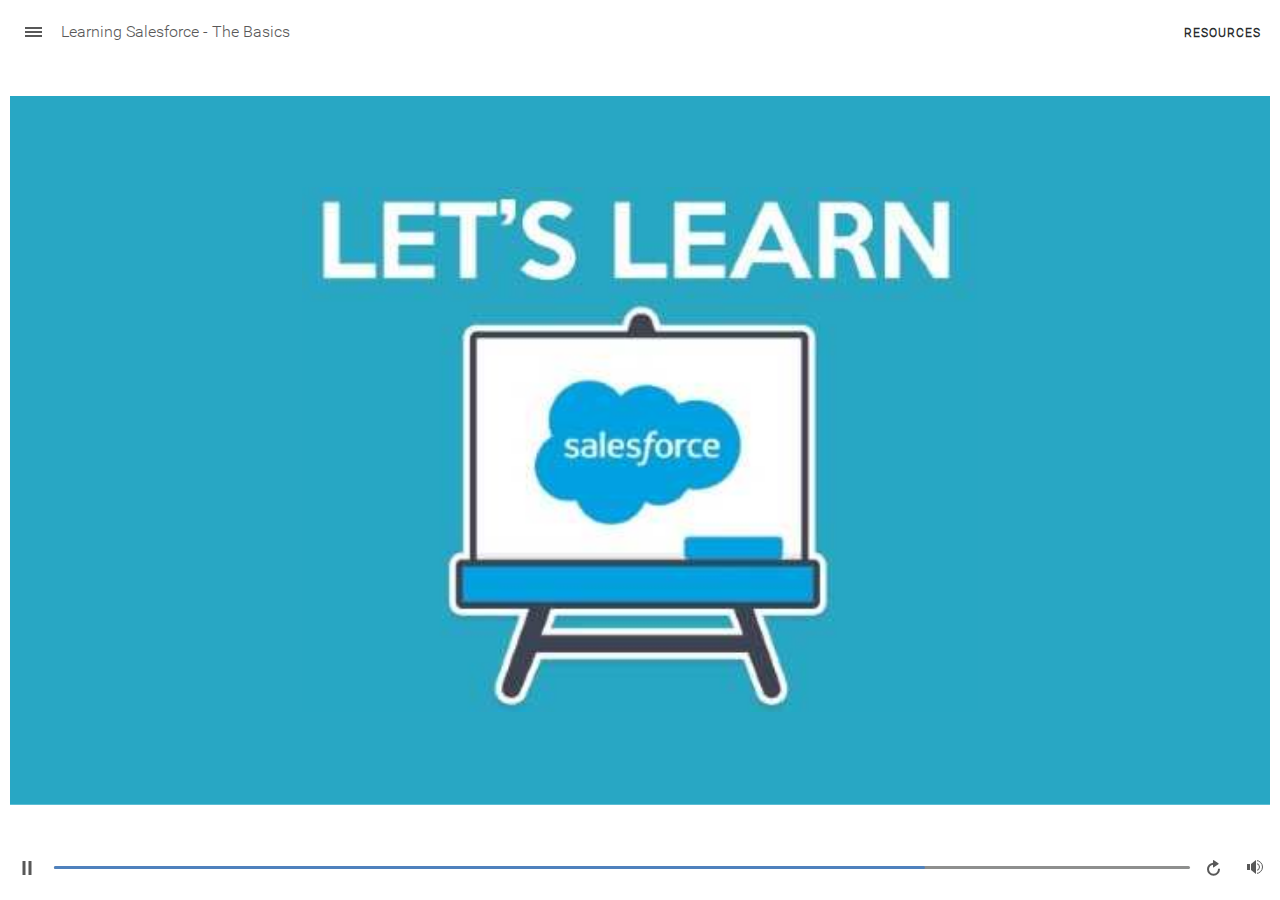
==== commit e2a2f654: "gh-salesforce" ====
--- a/index.html
+++ b/index.html
@@ -3,7 +3,7 @@
 <head>
   <meta charset="utf-8">
   <!-- Created using Storyline 360 - http://www.articulate.com  -->
-  <!-- version: 3.52.25156.0 -->
+  <!-- version: 3.52.25247.0 -->
   <title>Learning Salesforce - The Basics</title>
   <meta http-equiv="x-ua-compatible" content="IE=edge" />
   <meta name="viewport" content="width=device-width, initial-scale=1.0, user-scalable=no, shrink-to-fit=no, minimal-ui" />
@@ -51,7 +51,7 @@
       publishSource: 'storyline',
       aid: 'auth0|5c04fb402dd4a22db5a9f972',
       cid: 'c6c031bf-0e09-4565-9632-c4c2af1afd9c',
-      playerVersion: '3.52.25156.0',
+      playerVersion: '3.52.25247.0',
       maxIosVideoElements: 5,
 
       
--- a/html5/data/css/output.min.css
+++ b/html5/data/css/output.min.css
@@ -1,47 +1,47 @@
 @font-face {
-  font-family: 'Roboto LightBold ChBoldDD34F68B';
+  font-family: 'Roboto LightBold ChBoldBC91222E';
   src: url('[data-uri]');
   font-style: normal;
   font-weight: normal;
 }
 @font-face {
-  font-family: 'Roboto Light Charset1_ 1D113A62';
+  font-family: 'Roboto Light Charset1_ A0C15591';
   src: url('[data-uri]');
   font-style: normal;
   font-weight: normal;
 }
 @font-face {
-  font-family: 'Open SansBold CharsBoldA752B2C8';
+  font-family: 'Open SansBold CharsBold57302D69';
   src: url('[data-uri]');
   font-style: normal;
   font-weight: normal;
 }
 @font-face {
-  font-family: 'Open Sans Charset1_ 6kh85647E60';
+  font-family: 'Open Sans Charset1_ 6dhB48D4810';
   src: url('[data-uri]');
   font-style: normal;
   font-weight: normal;
 }
 @font-face {
-  font-family: 'Keep Calm Med Charset1_8BE1207C';
+  font-family: 'Keep Calm Med Charset1_3A5B1EA0';
   src: url('[data-uri]');
   font-style: normal;
   font-weight: normal;
 }
 @font-face {
-  font-family: 'Leelawadee UI Charset1_DE660E48';
+  font-family: 'Leelawadee UI Charset1_F4392C67';
   src: url('[data-uri]');
   font-style: normal;
   font-weight: normal;
 }
 @font-face {
-  font-family: 'Brush Script MT Charset6C761501';
+  font-family: 'Brush Script MT Charset3E8BA84F';
   src: url('[data-uri]');
   font-style: normal;
   font-weight: normal;
 }
 @font-face {
-  font-family: 'Leelawadee UIBold CBold853BB4B8';
+  font-family: 'Leelawadee UIBold CBold514E52EA';
   src: url('[data-uri]');
   font-style: normal;
   font-weight: normal;
